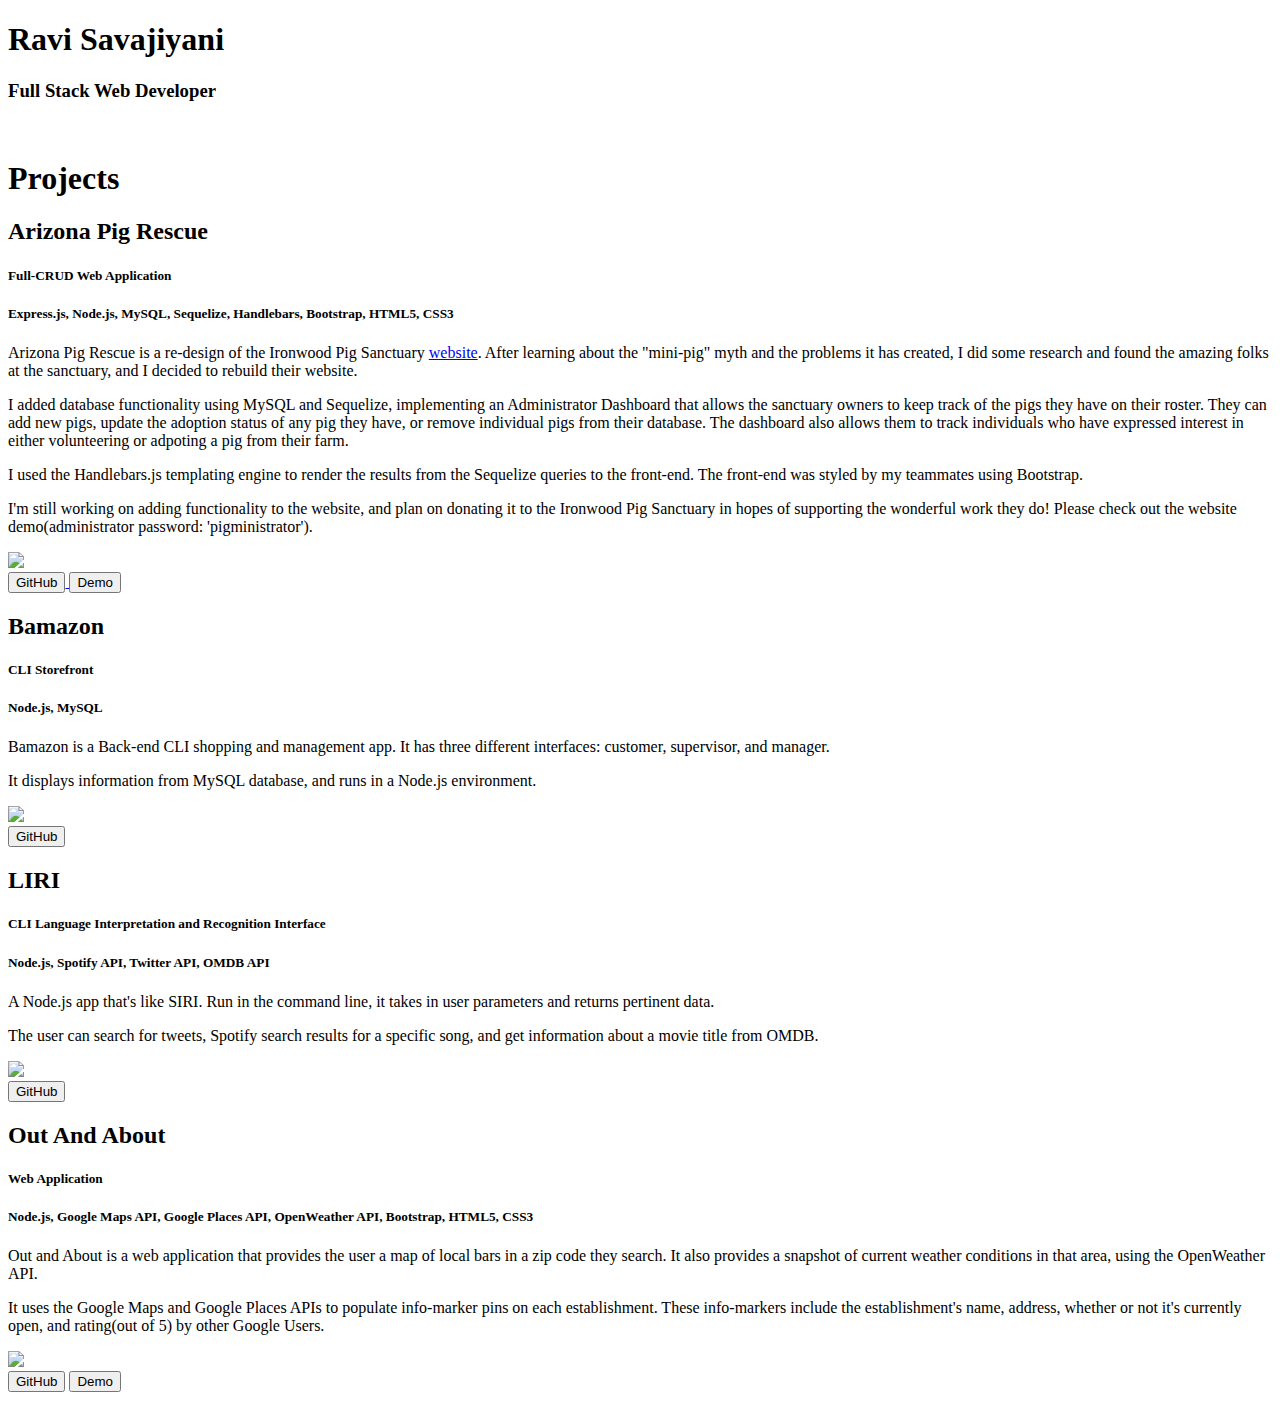
==== index.html @ 8666a005 "updated ironwood pig href" ====
<!DOCTYPE html>

 <html class="no-js"> 
    <head>
        <meta charset="utf-8">
        <meta http-equiv="X-UA-Compatible" content="IE=edge">
        <title>Ravi Savajiyani | Full Stack Developer</title>
        <meta name="description" content="">
        <meta name="viewport" content="width=device-width, initial-scale=1">

        <link rel="shortcut icon" href="img/favicon.ico">

        <link href = "css/font-awesome.min.css" rel = "stylesheet">
        <link href = "css/skeleton.css" rel = "stylesheet">
        <link rel="stylesheet" href="css/normalize.css">
        <link rel="stylesheet" href="css/main.css">
        <link href='http://fonts.googleapis.com/css?family=Montserrat' rel='stylesheet' type='text/css'>
        
    </head>
    <body>
        <div class = "wrapper">
                <div id = "intro" class = "container">
                    <div id = "introWrap">
                        <h1 id = "introName">Ravi Savajiyani</h1>
                        <h3 id = "introInfo">Full Stack Web Developer</h3>

                        <a target = "_blank" class = "introAnchor" href = "https://github.com/rsavajiyani"><i title = "GitHub" class = "fa fa-github main_icon"></i></a>
                        <a target="_blank" class="introAnchor" href="https://www.linkedin.com/in/rsavajiyani/"><i title="LinkedIn" class="fa fa-linkedin-square"></i></a>
                        <a target="_blank" class="introAnchor" href="https://docs.google.com/document/d/1ycrzJnVMiDwQldcQyCWfwtbGAX9ZLrThZllu56x6pKc/edit?usp=sharing"><i title="Resume" class="fa fa-file-o"></i></a>
                        
                        <br>
                        <i id = "introDownArrow" class = "fa fa-arrow-circle-down" title = "Projects"></i>
                    </div>
                </div><!--intro-->
           <div id = "projectWrapper">
                <h1 class = "projectTitle">Projects</h1>
                <div class="project container">
                    <div class="row">
                        <div class="projectInfo six columns">
                            <h2 class="projectHeader">Arizona Pig Rescue</h2>
                            <h5 class="projectTags">Full-CRUD Web Application</h5>
                            <h5 class="projectTech"> Express.js, Node.js, MySQL, Sequelize, Handlebars, Bootstrap, HTML5, CSS3</h5>
                            <p class="projectTextParagraph">
                                Arizona Pig Rescue is a re-design of the Ironwood Pig Sanctuary <a href= "http://www.ironwoodpigs.org" target=newtab>website</a>. After learning about the "mini-pig" myth and the problems it has created, I did some research and found the amazing folks at the sanctuary, and I decided to rebuild their website.
                            </p>
                            <p class="projectTextParagraph">
                                I added database functionality using MySQL and Sequelize, implementing an Administrator Dashboard that allows the sanctuary owners to keep track of the pigs they have on their roster. They can add new pigs, update the adoption status of any pig they have, or remove individual pigs from their database. The dashboard also allows them to track individuals who have expressed interest in either volunteering or adpoting a pig from their farm.
                            </p>
                            <p class="projectTextParagraph">
                                I used the Handlebars.js templating engine to render the results from the Sequelize queries to the front-end. The front-end was styled by my teammates using Bootstrap. 
                            </p>
                            <p class="projectTextParagraph">
                                I'm still working on adding functionality to the website, and plan on donating it to the Ironwood Pig Sanctuary in hopes of supporting the wonderful work they do! Please check out the website demo(administrator password: 'pigministrator').
                            </p>
                        </div>
                        <!--projectInfo-->
                        <div class="projectImage six columns">
                            <div class="projectImageWrap">
                                <img class="gallery" src="img/Pig.png" value="img/Pig.png">
                            </div>
                            <div class="galleryChoiceWrap">
                                <div class="galleryAnchorWrap">
                                    <a target="_blank" href="https://github.com/rsavajiyani/Pig-Sanctuary">
                                        <button class="galleryAnchorButton">GitHub</button>
                                    </a>
                                    <a target="_blank" href="https://secure-refuge-93657.herokuapp.com">
                                        <button class="galleryAnchorButton">Demo</button>
                                    </a>
                
                                </div>
                            </div>
                        </div>
                        <!--projectImage-->
                    </div>
                    <!--row-->
                </div>
                <!--project-->

                <div class = "project container">
                    <div class = "row">
                        <div class = "projectInfo six columns">
                            <h2 class = "projectHeader">Bamazon</h2>
                            <h5 class = "projectTags">CLI Storefront</h5>
                            <h5 class = "projectTech"> Node.js, MySQL</h5>
                            <p class = "projectTextParagraph">
                                Bamazon is a Back-end CLI shopping and management app. It has three different interfaces: customer, supervisor, and manager. 
                            </p>
                            <p class = "projectTextParagraph">
                                It displays information from MySQL database, and runs in a Node.js environment.
                            </p>
                        </div><!--projectInfo-->
                        <div class = "projectImage six columns">
                            <div class = "projectImageWrap">
                                <img class = "gallery" src = "img/Bamazon.png" value = "img/Bamazon.png">
                            </div>
                            <div class = "galleryChoiceWrap">
                                <div class = "galleryAnchorWrap">
                                    <a target = "_blank" href = "https://github.com/rsavajiyani/bamazon"><button class = "galleryAnchorButton">GitHub</button></a>
        
                                </div>
                            </div>
                        </div><!--projectImage-->
                    </div><!--row-->
                </div><!--project-->

                <div class = "project container">
                    <div class = "row">
                        <div class = "projectInfo six columns">
                            <h2 class = "projectHeader">LIRI</h2>
                            <h5 class = "projectTags">CLI Language Interpretation and Recognition Interface</h5>
                            <h5 class = "projectTech">Node.js, Spotify API, Twitter API, OMDB API</h5>
                            <p class = "projectTextParagraph">
                                A Node.js app that's like SIRI. Run in the command line, it takes in user parameters and returns pertinent data. 
                            </p>
                            <p class = "projectTextParagraph">
                                The user can search for tweets, Spotify search results for a specific song, and get information about a movie title from OMDB.
                            </p>
                        </div><!--projectInfo-->

                        <div class = "projectImage six columns">
                            <div class = "projectImageWrap">
                                <img class = "gallery" src = "img/LIRI.png" value = "img/LIRI.png">
                            </div>
                            <div class = "galleryChoiceWrap">
                                <div class = "galleryAnchorWrap">
                                    <a target = "_blank" href = "https://github.com/rsavajiyani/liri"><button class = "galleryAnchorButton">GitHub</button></a>
                                </div>
                            </div>
                        </div><!--projectImage-->
                    </div><!--row-->
                </div><!--project-->

                <div class = "project container">
                    <div class = "row">
                        <div class = "projectInfo six columns">
                            <h2 class = "projectHeader">Out And About</h2>
                            <h5 class = "projectTags">Web Application</h5>
                            <h5 class = "projectTech">Node.js, Google Maps API, Google Places API, OpenWeather API, Bootstrap, HTML5, CSS3</h5>
                            <p class = "projectTextParagraph">
                                 Out and About is a web application that provides the user a map of local bars in a zip code they search. It also provides a snapshot of current weather conditions in that area, using the OpenWeather API.
                            </p>
                            <p class="projectTextParagraph">
                                It uses the Google Maps and Google Places APIs to populate info-marker pins on each establishment. These info-markers include the establishment's name, address, whether or not it's currently open, and rating(out of 5) by other Google Users.
                            </p>
                        </div><!--projectInfo-->
                        <div class = "projectImage six columns">
                            <div class = "projectImageWrap">
                                <img class = "gallery" src = "img/OutandAbout.png" value = "img/OutandAbout.png">
                            </div>
                             <div class = "galleryChoiceWrap">
                                <div class = "galleryAnchorWrap">
                                    <a target = "_blank" href = "https://github.com/Zertuk/financeCharts"><button class = "galleryAnchorButton">GitHub</button></a>
                                    <a target="_blank" href="https://townsend2014.github.io/Enraged-Smokers1/"><button class="galleryAnchorButton">Demo</button></a>
                                </div>
                            </div>                            
                        </div><!--projectImage-->
                    </div><!--row-->
                </div><!--project-->

                <div id = "projectLightbox">
                    <img id = "projectLightboxImage" src = ""></img>
                </div>

            </div><!--projectWrapper-->
        </div><!--wrapper-->

        <footer>
            <a target = "_blank" class = "introAnchor" href = "https://github.com/rsavajiyani"><i title = "GitHub" class = "fa fa-github main_icon"></i></a>
            <a target = "_blank" class="introAnchor" href="https://www.linkedin.com/in/rsavajiyani/"><i title="LinkedIn" class="fa fa-linkedin-square"></i></a>
            <a class="introAnchor" href="mailto:rsavaj@gmail.com"><i title="Contact Me" class="fa fa-envelope main_icon"></i></a>
        </footer>
        <script src="http://ajax.googleapis.com/ajax/libs/jquery/1.10.2/jquery.min.js"></script>
        <script>window.jQuery || document.write('<script src="js/vendor/jquery-1.10.2.min.js"><\/script>')</script>
        <script src="js/main.js"></script>
    </body>
</html>
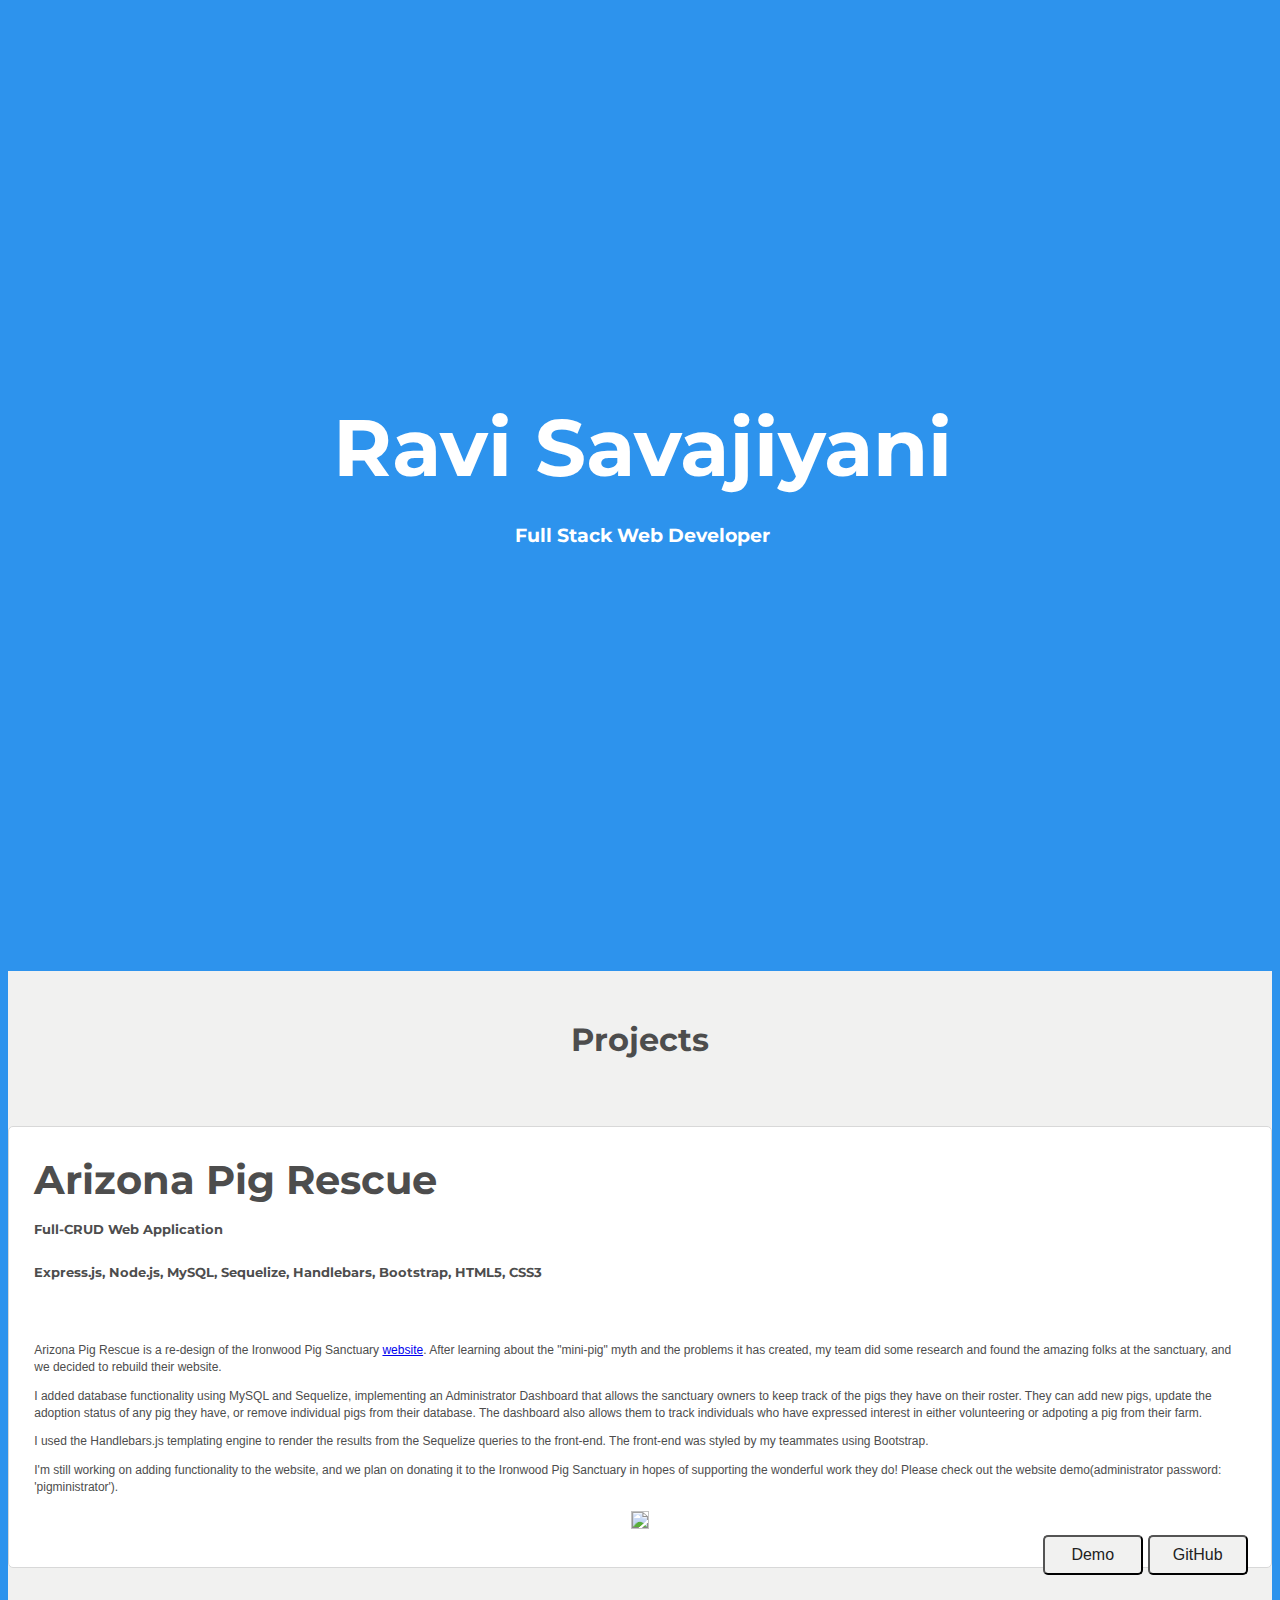
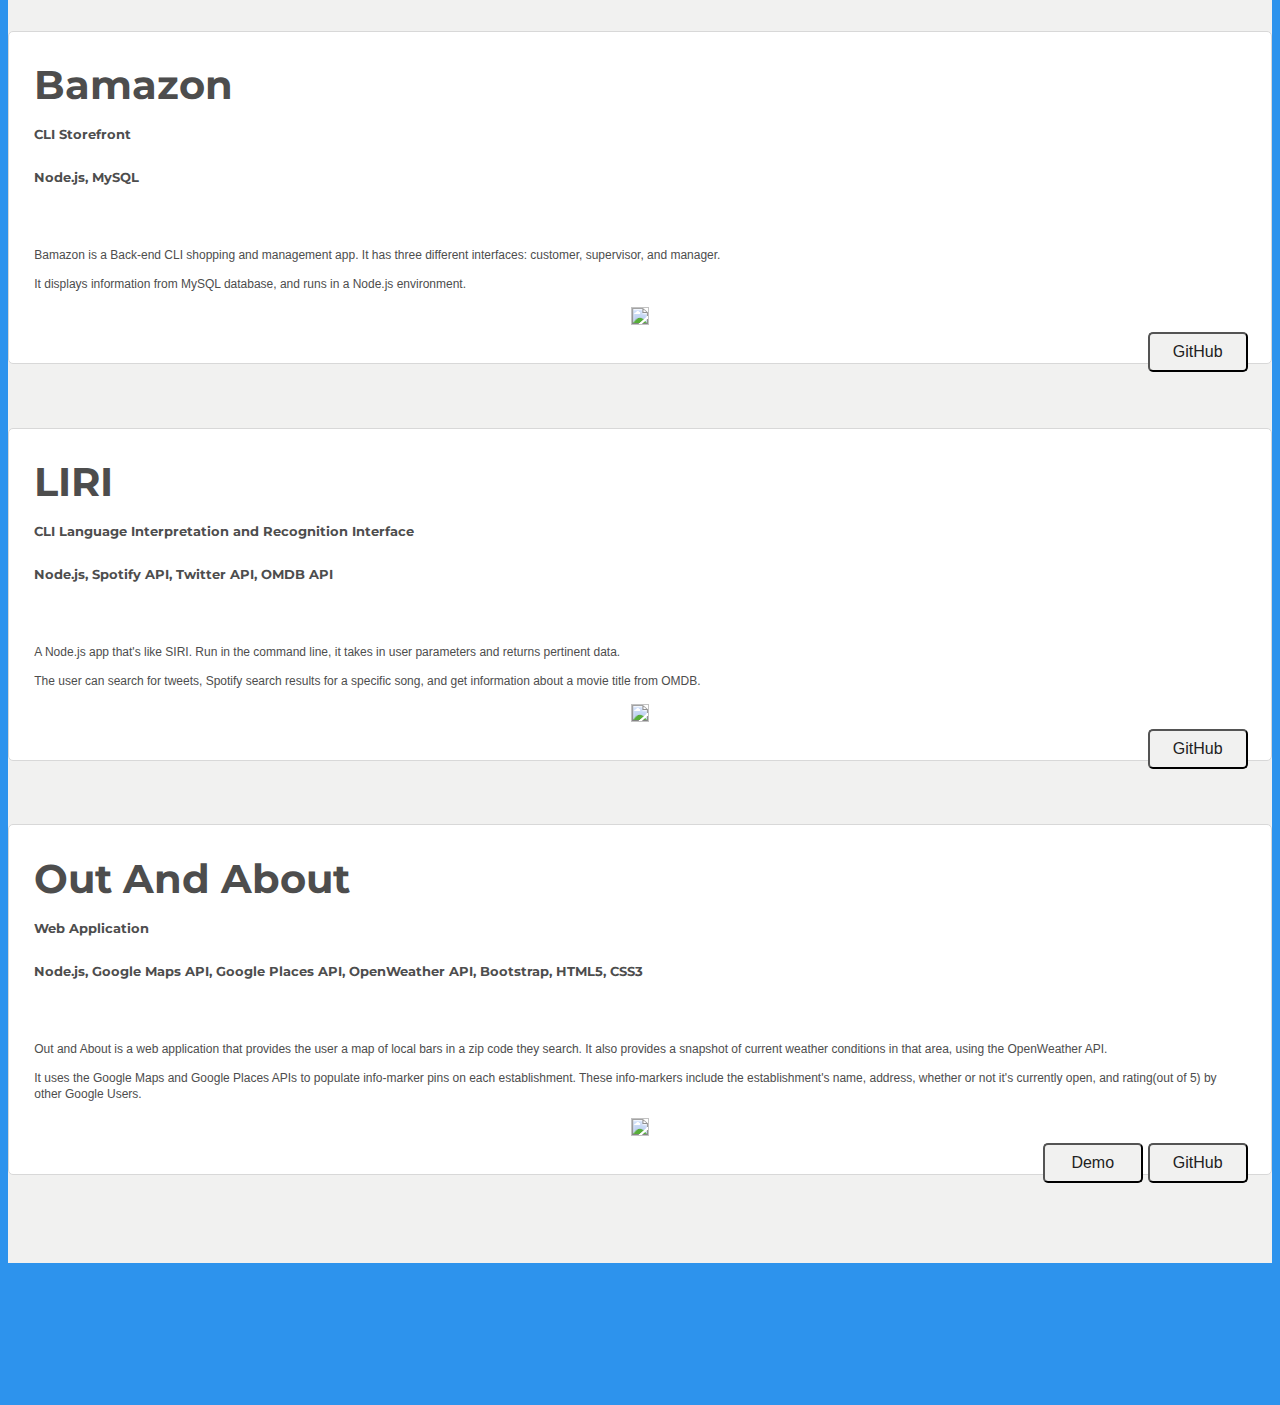
==== commit 386fa071: "fixed github repo link" ====
--- a/index.html
+++ b/index.html
@@ -29,7 +29,7 @@
                         <a target="_blank" class="introAnchor" href="https://docs.google.com/document/d/1ycrzJnVMiDwQldcQyCWfwtbGAX9ZLrThZllu56x6pKc/edit?usp=sharing"><i title="Resume" class="fa fa-file-o"></i></a>
                         
                         <br>
-                        <i id = "introDownArrow" class = "fa fa-arrow-circle-down" title = "Projects"></i>
+                        <!-- <i id = "introDownArrow" class = "fa fa-arrow-circle-down" title = "Projects"></i> -->
                     </div>
                 </div><!--intro-->
            <div id = "projectWrapper">
@@ -41,7 +41,7 @@
                             <h5 class="projectTags">Full-CRUD Web Application</h5>
                             <h5 class="projectTech"> Express.js, Node.js, MySQL, Sequelize, Handlebars, Bootstrap, HTML5, CSS3</h5>
                             <p class="projectTextParagraph">
-                                Arizona Pig Rescue is a re-design of the Ironwood Pig Sanctuary <a href= "http://www.ironwoodpigs.org" target=newtab>website</a>. After learning about the "mini-pig" myth and the problems it has created, I did some research and found the amazing folks at the sanctuary, and I decided to rebuild their website.
+                                Arizona Pig Rescue is a re-design of the Ironwood Pig Sanctuary <a href= "http://www.ironwoodpigs.org" target=newtab>website</a>. After learning about the "mini-pig" myth and the problems it has created, my team did some research and found the amazing folks at the sanctuary, and we decided to rebuild their website.
                             </p>
                             <p class="projectTextParagraph">
                                 I added database functionality using MySQL and Sequelize, implementing an Administrator Dashboard that allows the sanctuary owners to keep track of the pigs they have on their roster. They can add new pigs, update the adoption status of any pig they have, or remove individual pigs from their database. The dashboard also allows them to track individuals who have expressed interest in either volunteering or adpoting a pig from their farm.
@@ -50,7 +50,7 @@
                                 I used the Handlebars.js templating engine to render the results from the Sequelize queries to the front-end. The front-end was styled by my teammates using Bootstrap. 
                             </p>
                             <p class="projectTextParagraph">
-                                I'm still working on adding functionality to the website, and plan on donating it to the Ironwood Pig Sanctuary in hopes of supporting the wonderful work they do! Please check out the website demo(administrator password: 'pigministrator').
+                                I'm still working on adding functionality to the website, and we plan on donating it to the Ironwood Pig Sanctuary in hopes of supporting the wonderful work they do! Please check out the website demo(administrator password: 'pigministrator').
                             </p>
                         </div>
                         <!--projectInfo-->
@@ -122,8 +122,7 @@
                                 <img class = "gallery" src = "img/LIRI.png" value = "img/LIRI.png">
                             </div>
                             <div class = "galleryChoiceWrap">
-                                <div class = "galleryAnchorWrap">
-                                    <a target = "_blank" href = "https://github.com/rsavajiyani/liri"><button class = "galleryAnchorButton">GitHub</button></a>
+                                <div class = "galleryAnchorWrap"><a target="_blank" href="https://github.com/rsavajiyani/liri-node-app"><button class="galleryAnchorButton">GitHub</button></a>
                                 </div>
                             </div>
                         </div><!--projectImage-->
--- a/css/main.css
+++ b/css/main.css
@@ -0,0 +1,478 @@
+/*! HTML5 Boilerplate v4.3.0 | MIT License | http://h5bp.com/ */
+
+
+button,
+input,
+select,
+textarea {
+    color: #222;
+}
+
+html {
+    font-size: 100%;
+    line-height: 1.4;
+}
+
+
+/*
+ * Remove text-shadow in selection highlight: h5bp.com/i
+ * These selection rule sets have to be separate.
+ * Customize the background color to match your design.
+ */
+
+::-moz-selection {
+    background: #0C9DB8;
+    text-shadow: none;
+    color: white;
+}
+
+::selection {
+    background: #0C9DB8;
+    text-shadow: none;
+    color: white;
+}
+
+/*
+ * A better looking default horizontal rule
+ */
+
+hr {
+    display: block;
+    height: 1px;
+    border: 0;
+    border-top: 1px solid #ccc;
+    margin: 1em 0;
+    padding: 0;
+}
+
+/*
+ * Remove the gap between images, videos, audio and canvas and the bottom of
+ * their containers: h5bp.com/i/440
+ */
+
+audio,
+canvas,
+img,
+video {
+    vertical-align: middle;
+}
+
+/*
+ * Remove default fieldset styles.
+ */
+
+fieldset {
+    border: 0;
+    margin: 0;
+    padding: 0;
+}
+
+/*
+ * Allow only vertical resizing of textareas.
+ */
+
+textarea {
+    resize: vertical;
+}
+
+/* ==========================================================================
+   Browse Happy prompt
+   ========================================================================== */
+
+.browsehappy {
+    margin: 0.2em 0;
+    background: #ccc;
+    color: #000;
+    padding: 0.2em 0;
+}
+
+/* ==========================================================================
+   Author's custom styles
+   ========================================================================== */
+
+body, html {
+    height: 100%;
+    background-color: rgb(45, 147, 237);
+    color: #FFFFFF;
+    font-family: 'Montserrat', sans-serif;
+}
+
+img {
+    border: 1px solid #c2c2c2;
+}
+
+button {
+    background-color: #F1F1F0;
+    height: 40px;
+    margin-top: 5px;
+    font-size: 1rem;
+    font-weight: 1;
+    padding: 0px;
+    border-radius: 5px;
+}
+
+.gallery {
+    cursor: pointer;
+}
+
+.galleryAnchorButton {
+    width: 100px;
+    margin-left: 7px;
+    margin-right: -2px;
+    float: right;
+}
+
+.galleryAnchorButton:hover {
+    background-color: #0C9DB8;
+    color: white;
+}
+
+
+a:hover {
+    color: #0C9DB8;
+}
+
+.projectImageWrap {
+    text-align: center;
+    height: 100%;
+}
+
+.projectImageWrap:hover .projectImageButtons {
+    display: block;
+
+}
+
+.projectImageWrap .projectImageButtons {
+    position:absolute;
+    display:none;
+    top: 0%;
+}
+
+.projectImageButtons {
+    text-align: center;
+    width: 100%;
+    height: 100%;
+}
+
+.projectImageButtons:hover {
+    background-color: rgba(237,135,45, 0.8);
+    border-right: 1px solid rgba(237,135,45, 0.8);
+    transition: background-color 0.2s linear;
+}
+
+.wrapper {
+    max-width: 100%;
+    min-height: 100%;
+    margin-bottom: -142px;
+}
+
+.wrapper:after {
+    content: "";
+    display: block;
+}
+
+footer, .wrapper:after {
+    height: 142px;
+    font-size: 0.75rem;
+    text-align: center;
+}
+
+footer a {
+    color: white;
+}
+
+#intro {
+    text-align: center;
+    height: 100vh;
+}
+
+#intro:before {
+    content: ' ';
+    display: inline-block;
+    vertical-align: middle;
+    height: 100%;
+}
+
+#introWrap {
+    max-width: 90%;
+    max-height: 90%;
+    display: inline-block;
+    vertical-align: middle;
+}
+
+#introName {
+    margin-top: 18%;
+    font-size: 5rem;
+    margin-bottom: 2%;
+}
+.introAnchor {
+    font-size: 3rem;
+    margin-right: 1%;
+    margin-left: 1%;
+    color: white;
+    float: bottom;
+}
+
+#introDownArrow {
+    display: inline-block;
+    color: white;
+    margin-top: 5%;
+    font-size: 4rem;
+    cursor: pointer;
+}
+
+#introDownArrow:hover {
+    color: #0C9DB8;
+}
+
+#projectWrapper {
+    margin-top: 5%;
+    padding-top: 2%;
+    padding-bottom: 2%;
+    height: 100%;
+    background-color: #f1f1f0;
+    color: #4d4d4d;
+
+}
+
+.projectTitle {
+    text-align: center;
+    margin-bottom: 5%;
+}
+
+.project {
+    height: 100%;
+    margin-bottom: 5%;
+    background-color: white;
+    padding: 2% 2% 0% 2%;
+    border: 1px solid #d8d8d8;
+    border-radius: 5px;
+}
+
+.row {
+    margin: 0%;
+    margin-bottom: 3%;
+}
+
+.projectHeader {
+    font-size: 2.5rem;
+    margin-top: 0%;
+    margin-bottom: 1%;
+}
+
+.projectTags {
+    margin: 0%;
+    margin-bottom: 2%;
+}
+
+.projectTech {
+    margin: 0%;
+    margin-bottom: 5%;
+}
+
+.projectImage {
+    width: 100%;
+    height: 100%;
+}
+
+.projectTextHeader {
+    text-align: center;
+    font-size: 2rem;
+}
+
+.projectTextParagraph {
+    font-size: 0.75rem;
+    font-family: 'Oxygen', sans-serif;
+}
+
+
+/*image gallery*/
+
+.gallery {
+    max-height: 100%;
+    max-width: 100%;
+}
+
+
+.galleryChoice {
+    width: 40px;
+    height: 40px;
+    margin-left: 0px;
+    display: inline;
+    text-decoration: none;
+    cursor: pointer;
+}
+
+.default {
+    background-color: #ED872D;
+    color: white;
+}
+
+#projectLightbox {
+    display: none;
+    top: 0;
+    left: 0;
+    background-color: rgba(39,40,34,0.8);
+    height: 100%;
+    width: 100%;
+    position: fixed;
+    text-align: center;
+    font: 0/0 a;
+}
+
+/* vertical center the lightbox image with pseudo element */
+#projectLightbox:before {
+    content: ' ';
+    display: inline-block;
+    vertical-align: middle;
+    height: 100%;
+}
+
+#projectLightboxImage {
+    max-width: 90%;
+    max-height: 90%;
+    display: inline-block;
+    vertical-align: middle;
+}
+
+.galleryAnchorWrap {
+    display: inline;
+}
+
+@media only screen and (max-width: 1000px) {
+    .projectImage {
+        display: inline-block;
+        margin-top: 2%;
+    }
+}
+
+@media only screen and (max-width: 750px) {
+    #introName {
+        font-size: 4rem;
+        margin-top: -5%;
+        margin-bottom: -5%;
+    }
+    #introInfo {
+        font-size: 1.75rem;
+        margin-bottom: -1.5%;
+    }
+    .introAnchor {
+        font-size: 2.5rem;
+    }
+    #introDownArrow {
+        font-size: 2.5rem;
+    }
+}
+
+
+@media only screen and (max-width: 550px) {
+    #introName {
+        font-size: 4rem;
+        margin-top: 0%;
+    }
+    #introInfo {
+        font-size: 1.5rem;
+    }
+    .introAnchor {
+        font-size: 3rem;
+    }
+    #introDownArrow {
+        font-size: 3rem;
+    }
+    .projectHeader {
+        font-size: 2rem;
+    }
+    .galleryAnchorWrap {
+        display: inline-block;
+    }
+    .galleryChoiceWrap {
+        text-align: center;
+    }
+    .projectTech {
+        font-size: 0.95rem;
+    }
+    .projectTextParagraph {
+        margin-top: 10%;
+    }
+    .galleryAnchorWrap {
+        display: inline-block;
+        float: none;
+    }
+    .galleryAnchorButton {
+        margin-right: 2.5px;
+        margin-left: 2.5px;
+    }
+    .galleryChoiceWrap {
+        text-align: center;
+    }
+}
+
+@media print ,
+       (-o-min-device-pixel-ratio: 5/4),
+       (-webkit-min-device-pixel-ratio: 1.25),
+       (min-resolution: 120dpi) {
+    /* Style adjustments for high resolution devices */
+}
+
+@media print {
+    * {
+        background: transparent !important;
+        color: #000 !important; /* Black prints faster: h5bp.com/s */
+        box-shadow: none !important;
+        text-shadow: none !important;
+    }
+
+    a,
+    a:visited {
+        text-decoration: underline;
+    }
+
+    a[href]:after {
+        content: " (" attr(href) ")";
+    }
+
+    abbr[title]:after {
+        content: " (" attr(title) ")";
+    }
+
+    .ir a:after,
+    a[href^="javascript:"]:after,
+    a[href^="#"]:after {
+        content: "";
+    }
+
+    pre,
+    blockquote {
+        border: 1px solid #999;
+        page-break-inside: avoid;
+    }
+
+    thead {
+        display: table-header-group; 
+    }
+
+    tr,
+    img {
+        page-break-inside: avoid;
+    }
+
+    img {
+        max-width: 100% !important;
+    }
+
+    @page {
+        margin: 0.5cm;
+    }
+
+    p,
+    h2,
+    h3 {
+        orphans: 3;
+        widows: 3;
+    }
+
+    h2,
+    h3 {
+        page-break-after: avoid;
+    }
+}
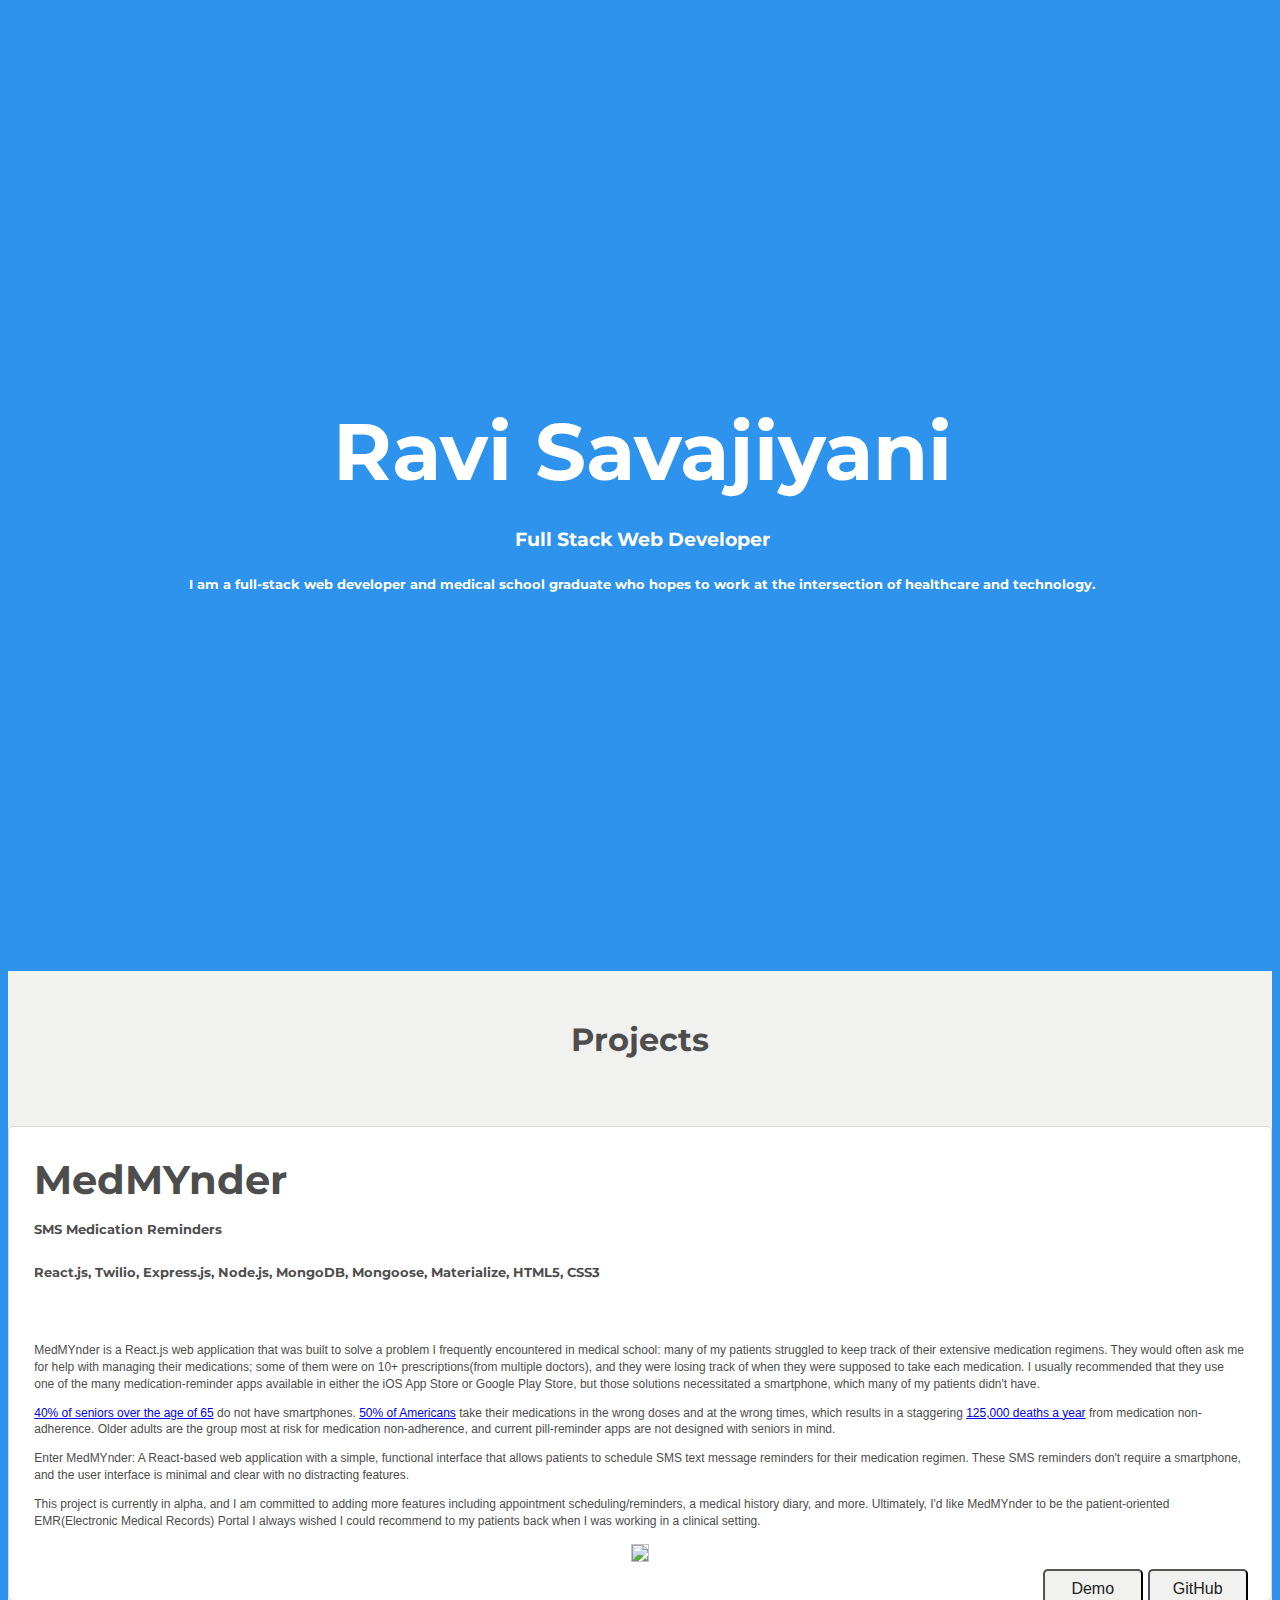
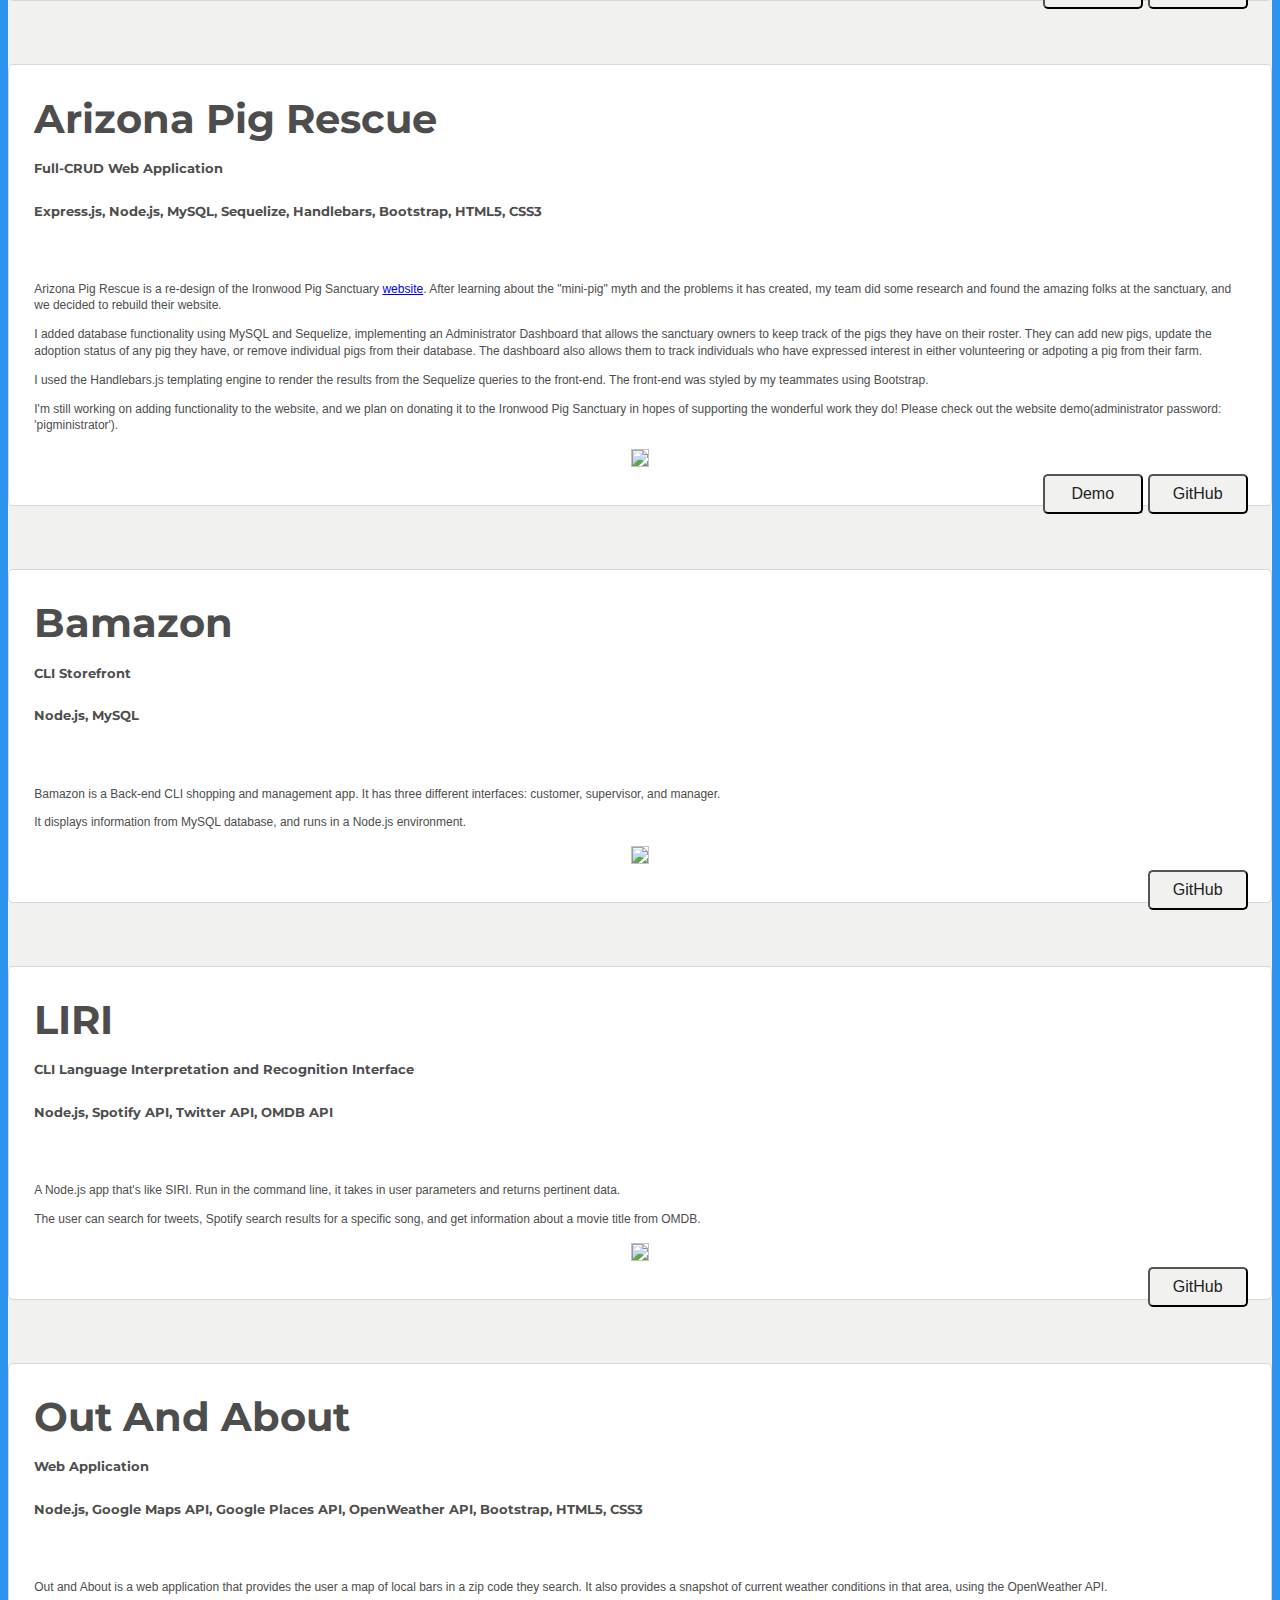
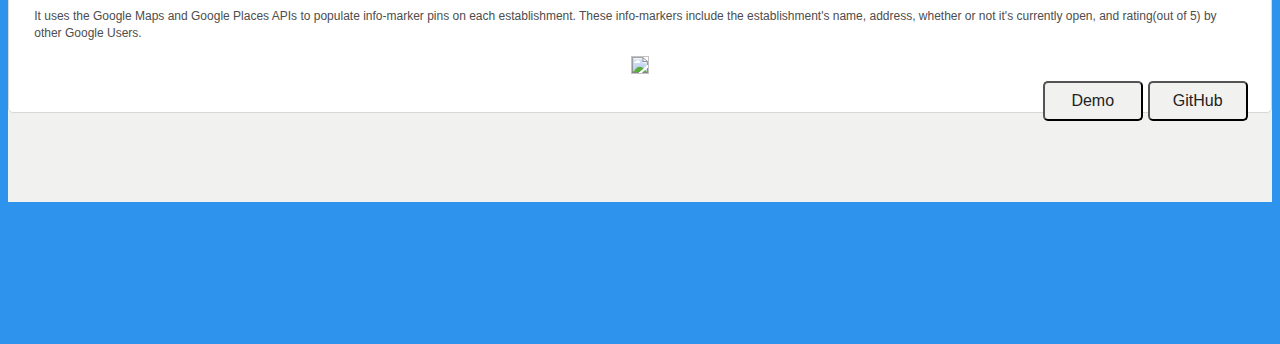
==== commit e166c045: "fixed icons" ====
--- a/index.html
+++ b/index.html
@@ -1,175 +1,286 @@
 <!DOCTYPE html>
 
- <html class="no-js"> 
-    <head>
-        <meta charset="utf-8">
-        <meta http-equiv="X-UA-Compatible" content="IE=edge">
-        <title>Ravi Savajiyani | Full Stack Developer</title>
-        <meta name="description" content="">
-        <meta name="viewport" content="width=device-width, initial-scale=1">
-
-        <link rel="shortcut icon" href="img/favicon.ico">
-
-        <link href = "css/font-awesome.min.css" rel = "stylesheet">
-        <link href = "css/skeleton.css" rel = "stylesheet">
-        <link rel="stylesheet" href="css/normalize.css">
-        <link rel="stylesheet" href="css/main.css">
-        <link href='http://fonts.googleapis.com/css?family=Montserrat' rel='stylesheet' type='text/css'>
-        
-    </head>
-    <body>
-        <div class = "wrapper">
-                <div id = "intro" class = "container">
-                    <div id = "introWrap">
-                        <h1 id = "introName">Ravi Savajiyani</h1>
-                        <h3 id = "introInfo">Full Stack Web Developer</h3>
-
-                        <a target = "_blank" class = "introAnchor" href = "https://github.com/rsavajiyani"><i title = "GitHub" class = "fa fa-github main_icon"></i></a>
-                        <a target="_blank" class="introAnchor" href="https://www.linkedin.com/in/rsavajiyani/"><i title="LinkedIn" class="fa fa-linkedin-square"></i></a>
-                        <a target="_blank" class="introAnchor" href="https://docs.google.com/document/d/1ycrzJnVMiDwQldcQyCWfwtbGAX9ZLrThZllu56x6pKc/edit?usp=sharing"><i title="Resume" class="fa fa-file-o"></i></a>
-                        
-                        <br>
-                        <!-- <i id = "introDownArrow" class = "fa fa-arrow-circle-down" title = "Projects"></i> -->
-                    </div>
-                </div><!--intro-->
-           <div id = "projectWrapper">
-                <h1 class = "projectTitle">Projects</h1>
-                <div class="project container">
-                    <div class="row">
-                        <div class="projectInfo six columns">
-                            <h2 class="projectHeader">Arizona Pig Rescue</h2>
-                            <h5 class="projectTags">Full-CRUD Web Application</h5>
-                            <h5 class="projectTech"> Express.js, Node.js, MySQL, Sequelize, Handlebars, Bootstrap, HTML5, CSS3</h5>
-                            <p class="projectTextParagraph">
-                                Arizona Pig Rescue is a re-design of the Ironwood Pig Sanctuary <a href= "http://www.ironwoodpigs.org" target=newtab>website</a>. After learning about the "mini-pig" myth and the problems it has created, my team did some research and found the amazing folks at the sanctuary, and we decided to rebuild their website.
-                            </p>
-                            <p class="projectTextParagraph">
-                                I added database functionality using MySQL and Sequelize, implementing an Administrator Dashboard that allows the sanctuary owners to keep track of the pigs they have on their roster. They can add new pigs, update the adoption status of any pig they have, or remove individual pigs from their database. The dashboard also allows them to track individuals who have expressed interest in either volunteering or adpoting a pig from their farm.
-                            </p>
-                            <p class="projectTextParagraph">
-                                I used the Handlebars.js templating engine to render the results from the Sequelize queries to the front-end. The front-end was styled by my teammates using Bootstrap. 
-                            </p>
-                            <p class="projectTextParagraph">
-                                I'm still working on adding functionality to the website, and we plan on donating it to the Ironwood Pig Sanctuary in hopes of supporting the wonderful work they do! Please check out the website demo(administrator password: 'pigministrator').
-                            </p>
-                        </div>
-                        <!--projectInfo-->
-                        <div class="projectImage six columns">
-                            <div class="projectImageWrap">
-                                <img class="gallery" src="img/Pig.png" value="img/Pig.png">
-                            </div>
-                            <div class="galleryChoiceWrap">
-                                <div class="galleryAnchorWrap">
-                                    <a target="_blank" href="https://github.com/rsavajiyani/Pig-Sanctuary">
-                                        <button class="galleryAnchorButton">GitHub</button>
-                                    </a>
-                                    <a target="_blank" href="https://secure-refuge-93657.herokuapp.com">
-                                        <button class="galleryAnchorButton">Demo</button>
-                                    </a>
-                
-                                </div>
-                            </div>
-                        </div>
-                        <!--projectImage-->
-                    </div>
-                    <!--row-->
-                </div>
-                <!--project-->
-
-                <div class = "project container">
-                    <div class = "row">
-                        <div class = "projectInfo six columns">
-                            <h2 class = "projectHeader">Bamazon</h2>
-                            <h5 class = "projectTags">CLI Storefront</h5>
-                            <h5 class = "projectTech"> Node.js, MySQL</h5>
-                            <p class = "projectTextParagraph">
-                                Bamazon is a Back-end CLI shopping and management app. It has three different interfaces: customer, supervisor, and manager. 
-                            </p>
-                            <p class = "projectTextParagraph">
-                                It displays information from MySQL database, and runs in a Node.js environment.
-                            </p>
-                        </div><!--projectInfo-->
-                        <div class = "projectImage six columns">
-                            <div class = "projectImageWrap">
-                                <img class = "gallery" src = "img/Bamazon.png" value = "img/Bamazon.png">
-                            </div>
-                            <div class = "galleryChoiceWrap">
-                                <div class = "galleryAnchorWrap">
-                                    <a target = "_blank" href = "https://github.com/rsavajiyani/bamazon"><button class = "galleryAnchorButton">GitHub</button></a>
-        
-                                </div>
-                            </div>
-                        </div><!--projectImage-->
-                    </div><!--row-->
-                </div><!--project-->
-
-                <div class = "project container">
-                    <div class = "row">
-                        <div class = "projectInfo six columns">
-                            <h2 class = "projectHeader">LIRI</h2>
-                            <h5 class = "projectTags">CLI Language Interpretation and Recognition Interface</h5>
-                            <h5 class = "projectTech">Node.js, Spotify API, Twitter API, OMDB API</h5>
-                            <p class = "projectTextParagraph">
-                                A Node.js app that's like SIRI. Run in the command line, it takes in user parameters and returns pertinent data. 
-                            </p>
-                            <p class = "projectTextParagraph">
-                                The user can search for tweets, Spotify search results for a specific song, and get information about a movie title from OMDB.
-                            </p>
-                        </div><!--projectInfo-->
-
-                        <div class = "projectImage six columns">
-                            <div class = "projectImageWrap">
-                                <img class = "gallery" src = "img/LIRI.png" value = "img/LIRI.png">
-                            </div>
-                            <div class = "galleryChoiceWrap">
-                                <div class = "galleryAnchorWrap"><a target="_blank" href="https://github.com/rsavajiyani/liri-node-app"><button class="galleryAnchorButton">GitHub</button></a>
-                                </div>
-                            </div>
-                        </div><!--projectImage-->
-                    </div><!--row-->
-                </div><!--project-->
-
-                <div class = "project container">
-                    <div class = "row">
-                        <div class = "projectInfo six columns">
-                            <h2 class = "projectHeader">Out And About</h2>
-                            <h5 class = "projectTags">Web Application</h5>
-                            <h5 class = "projectTech">Node.js, Google Maps API, Google Places API, OpenWeather API, Bootstrap, HTML5, CSS3</h5>
-                            <p class = "projectTextParagraph">
-                                 Out and About is a web application that provides the user a map of local bars in a zip code they search. It also provides a snapshot of current weather conditions in that area, using the OpenWeather API.
-                            </p>
-                            <p class="projectTextParagraph">
-                                It uses the Google Maps and Google Places APIs to populate info-marker pins on each establishment. These info-markers include the establishment's name, address, whether or not it's currently open, and rating(out of 5) by other Google Users.
-                            </p>
-                        </div><!--projectInfo-->
-                        <div class = "projectImage six columns">
-                            <div class = "projectImageWrap">
-                                <img class = "gallery" src = "img/OutandAbout.png" value = "img/OutandAbout.png">
-                            </div>
-                             <div class = "galleryChoiceWrap">
-                                <div class = "galleryAnchorWrap">
-                                    <a target = "_blank" href = "https://github.com/Zertuk/financeCharts"><button class = "galleryAnchorButton">GitHub</button></a>
-                                    <a target="_blank" href="https://townsend2014.github.io/Enraged-Smokers1/"><button class="galleryAnchorButton">Demo</button></a>
-                                </div>
-                            </div>                            
-                        </div><!--projectImage-->
-                    </div><!--row-->
-                </div><!--project-->
-
-                <div id = "projectLightbox">
-                    <img id = "projectLightboxImage" src = ""></img>
-                </div>
-
-            </div><!--projectWrapper-->
-        </div><!--wrapper-->
-
-        <footer>
-            <a target = "_blank" class = "introAnchor" href = "https://github.com/rsavajiyani"><i title = "GitHub" class = "fa fa-github main_icon"></i></a>
-            <a target = "_blank" class="introAnchor" href="https://www.linkedin.com/in/rsavajiyani/"><i title="LinkedIn" class="fa fa-linkedin-square"></i></a>
-            <a class="introAnchor" href="mailto:rsavaj@gmail.com"><i title="Contact Me" class="fa fa-envelope main_icon"></i></a>
-        </footer>
-        <script src="http://ajax.googleapis.com/ajax/libs/jquery/1.10.2/jquery.min.js"></script>
-        <script>window.jQuery || document.write('<script src="js/vendor/jquery-1.10.2.min.js"><\/script>')</script>
-        <script src="js/main.js"></script>
-    </body>
-</html>
+<html class="no-js">
+
+<head>
+    <meta charset="utf-8">
+    <meta http-equiv="X-UA-Compatible" content="IE=edge">
+    <title>Ravi Savajiyani | Full Stack Developer</title>
+    <meta name="description" content="">
+    <meta name="viewport" content="width=device-width, initial-scale=1">
+
+    <link rel="shortcut icon" href="img/favicon.ico">
+
+    <link href="css/font-awesome.min.css" rel="stylesheet">
+    <link href="css/skeleton.css" rel="stylesheet">
+    <link rel="stylesheet" href="css/normalize.css">
+    <link rel="stylesheet" href="css/main.css">
+    <link href='http://fonts.googleapis.com/css?family=Montserrat' rel='stylesheet' type='text/css'>
+
+</head>
+
+<body>
+    <div class="wrapper">
+        <div id="intro" class="container">
+            <div id="introWrap">
+                <h1 id="introName">Ravi Savajiyani</h1>
+                <h3 id="introInfo">Full Stack Web Developer</h3>
+                <h5 id="introInfo">I am a full-stack web developer and medical school graduate who hopes to work at the intersection of healthcare
+                    and technology.</h4>
+
+                    <a target="_blank" class="introAnchor" href="https://github.com/rsavajiyani"><i title="GitHub" class="fa fa-github main_icon"></i></a>
+                    <a target="_blank" class="introAnchor" href="https://www.linkedin.com/in/rsavajiyani/"><i title="LinkedIn" class="fa fa-linkedin-square"></i></a>
+                    <a target="_blank" class="introAnchor" href="https://docs.google.com/document/d/1ycrzJnVMiDwQldcQyCWfwtbGAX9ZLrThZllu56x6pKc/edit?usp=sharing"><i title="Resume" class="fa fa-file-o"></i></a>
+
+                    <br>
+                    <!-- <i id = "introDownArrow" class = "fa fa-arrow-circle-down" title = "Projects"></i> -->
+            </div>
+        </div>
+        <!--intro-->
+
+
+
+        <div id="projectWrapper">
+
+            <h1 class="projectTitle">Projects</h1>
+<div class="project container">
+    <div class="row">
+        <div class="projectInfo six columns">
+            <h2 class="projectHeader">MedMYnder</h2>
+            <h5 class="projectTags">SMS Medication Reminders</h5>
+            <h5 class="projectTech"> React.js, Twilio, Express.js, Node.js, MongoDB, Mongoose, Materialize, HTML5, CSS3</h5>
+            <p class="projectTextParagraph">
+                MedMYnder is a React.js web application that was built to solve a problem I frequently encountered in medical school: many
+                of my patients struggled to keep track of their extensive medication regimens. They would often ask me for
+                help with managing their medications; some of them were on 10+ prescriptions(from multiple doctors), and
+                they were losing track of when they were supposed to take each medication. I usually recommended that they
+                use one of the many medication-reminder apps available in either the iOS App Store or Google Play Store,
+                but those solutions necessitated a smartphone, which many of my patients didn't have.
+            </p>
+            <p class="projectTextParagraph">
+                <a href="http://www.pewinternet.org/fact-sheet/mobile/">40% of seniors over the age of 65</a> do not have smartphones.
+                <a href="https://www.fda.gov/Drugs/ResourcesForYou/SpecialFeatures/ucm485545.htm">50% of Americans</a> take their medications in the wrong doses and at the wrong times, which results in a
+                staggering
+                <a href="https://www.ncbi.nlm.nih.gov/pmc/articles/PMC3234383/">125,000 deaths a year</a> from medication non-adherence. Older adults are the group most at risk for medication
+                non-adherence, and current pill-reminder apps are not designed with seniors in mind.
+            </p>
+            <p class="projectTextParagraph">
+                Enter MedMYnder: A React-based web application with a simple, functional interface that allows patients to schedule SMS text
+                message reminders for their medication regimen. These SMS reminders don't require a smartphone, and the user
+                interface is minimal and clear with no distracting features.
+            </p>
+            <p class="projectTextParagraph">
+                This project is currently in alpha, and I am committed to adding more features including appointment scheduling/reminders,
+                a medical history diary, and more. Ultimately, I'd like MedMYnder to be the patient-oriented EMR(Electronic
+                Medical Records) Portal I always wished I could recommend to my patients back when I was working in a clinical
+                setting.
+            </p>
+        </div>
+        <!--projectInfo-->
+        <div class="projectImage six columns">
+            <div class="projectImageWrap">
+                <img class="gallery" src="img/MedMYnder.png" value="img/MedMYnder.png">
+            </div>
+            <div class="galleryChoiceWrap">
+                <div class="galleryAnchorWrap">
+                    <a target="_blank" href="https://github.com/rsavajiyani/medMynder">
+                        <button class="galleryAnchorButton">GitHub</button>
+                    </a>
+                    <a target="_blank" href="https://medmynder.herokuapp.com">
+                        <button class="galleryAnchorButton">Demo</button>
+                    </a>
+
+                </div>
+            </div>
+        </div>
+        <!--projectImage-->
+    </div>
+    <!--row-->
+</div>
+<!--project-->
+            <div class="project container">
+                <div class="row">
+                    <div class="projectInfo six columns">
+                        <h2 class="projectHeader">Arizona Pig Rescue</h2>
+                        <h5 class="projectTags">Full-CRUD Web Application</h5>
+                        <h5 class="projectTech"> Express.js, Node.js, MySQL, Sequelize, Handlebars, Bootstrap, HTML5, CSS3</h5>
+                        <p class="projectTextParagraph">
+                            Arizona Pig Rescue is a re-design of the Ironwood Pig Sanctuary
+                            <a href="http://www.ironwoodpigs.org"
+                                target=newtab>website</a>. After learning about the "mini-pig" myth and the problems it has created, my team
+                            did some research and found the amazing folks at the sanctuary, and we decided to rebuild their
+                            website.
+                        </p>
+                        <p class="projectTextParagraph">
+                            I added database functionality using MySQL and Sequelize, implementing an Administrator Dashboard that allows the sanctuary
+                            owners to keep track of the pigs they have on their roster. They can add new pigs, update the
+                            adoption status of any pig they have, or remove individual pigs from their database. The dashboard
+                            also allows them to track individuals who have expressed interest in either volunteering or adpoting
+                            a pig from their farm.
+                        </p>
+                        <p class="projectTextParagraph">
+                            I used the Handlebars.js templating engine to render the results from the Sequelize queries to the front-end. The front-end
+                            was styled by my teammates using Bootstrap.
+                        </p>
+                        <p class="projectTextParagraph">
+                            I'm still working on adding functionality to the website, and we plan on donating it to the Ironwood Pig Sanctuary in hopes
+                            of supporting the wonderful work they do! Please check out the website demo(administrator password:
+                            'pigministrator').
+                        </p>
+                    </div>
+                    <!--projectInfo-->
+                    <div class="projectImage six columns">
+                        <div class="projectImageWrap">
+                            <img class="gallery" src="img/Pig.png" value="img/Pig.png">
+                        </div>
+                        <div class="galleryChoiceWrap">
+                            <div class="galleryAnchorWrap">
+                                <a target="_blank" href="https://github.com/rsavajiyani/Pig-Sanctuary">
+                                    <button class="galleryAnchorButton">GitHub</button>
+                                </a>
+                                <a target="_blank" href="https://secure-refuge-93657.herokuapp.com">
+                                    <button class="galleryAnchorButton">Demo</button>
+                                </a>
+
+                            </div>
+                        </div>
+                    </div>
+                    <!--projectImage-->
+                </div>
+                <!--row-->
+            </div>
+            <!--project-->
+
+            <div class="project container">
+                <div class="row">
+                    <div class="projectInfo six columns">
+                        <h2 class="projectHeader">Bamazon</h2>
+                        <h5 class="projectTags">CLI Storefront</h5>
+                        <h5 class="projectTech"> Node.js, MySQL</h5>
+                        <p class="projectTextParagraph">
+                            Bamazon is a Back-end CLI shopping and management app. It has three different interfaces: customer, supervisor, and manager.
+                        </p>
+                        <p class="projectTextParagraph">
+                            It displays information from MySQL database, and runs in a Node.js environment.
+                        </p>
+                    </div>
+                    <!--projectInfo-->
+                    <div class="projectImage six columns">
+                        <div class="projectImageWrap">
+                            <img class="gallery" src="img/Bamazon.png" value="img/Bamazon.png">
+                        </div>
+                        <div class="galleryChoiceWrap">
+                            <div class="galleryAnchorWrap">
+                                <a target="_blank" href="https://github.com/rsavajiyani/bamazon">
+                                    <button class="galleryAnchorButton">GitHub</button>
+                                </a>
+
+                            </div>
+                        </div>
+                    </div>
+                    <!--projectImage-->
+                </div>
+                <!--row-->
+            </div>
+            <!--project-->
+
+            <div class="project container">
+                <div class="row">
+                    <div class="projectInfo six columns">
+                        <h2 class="projectHeader">LIRI</h2>
+                        <h5 class="projectTags">CLI Language Interpretation and Recognition Interface</h5>
+                        <h5 class="projectTech">Node.js, Spotify API, Twitter API, OMDB API</h5>
+                        <p class="projectTextParagraph">
+                            A Node.js app that's like SIRI. Run in the command line, it takes in user parameters and returns pertinent data.
+                        </p>
+                        <p class="projectTextParagraph">
+                            The user can search for tweets, Spotify search results for a specific song, and get information about a movie title from
+                            OMDB.
+                        </p>
+                    </div>
+                    <!--projectInfo-->
+
+                    <div class="projectImage six columns">
+                        <div class="projectImageWrap">
+                            <img class="gallery" src="img/LIRI.png" value="img/LIRI.png">
+                        </div>
+                        <div class="galleryChoiceWrap">
+                            <div class="galleryAnchorWrap">
+                                <a target="_blank" href="https://github.com/rsavajiyani/liri-node-app">
+                                    <button class="galleryAnchorButton">GitHub</button>
+                                </a>
+                            </div>
+                        </div>
+                    </div>
+                    <!--projectImage-->
+                </div>
+                <!--row-->
+            </div>
+            <!--project-->
+
+            <div class="project container">
+                <div class="row">
+                    <div class="projectInfo six columns">
+                        <h2 class="projectHeader">Out And About</h2>
+                        <h5 class="projectTags">Web Application</h5>
+                        <h5 class="projectTech">Node.js, Google Maps API, Google Places API, OpenWeather API, Bootstrap, HTML5, CSS3</h5>
+                        <p class="projectTextParagraph">
+                            Out and About is a web application that provides the user a map of local bars in a zip code they search. It also provides
+                            a snapshot of current weather conditions in that area, using the OpenWeather API.
+                        </p>
+                        <p class="projectTextParagraph">
+                            It uses the Google Maps and Google Places APIs to populate info-marker pins on each establishment. These info-markers include
+                            the establishment's name, address, whether or not it's currently open, and rating(out of 5) by
+                            other Google Users.
+                        </p>
+                    </div>
+                    <!--projectInfo-->
+                    <div class="projectImage six columns">
+                        <div class="projectImageWrap">
+                            <img class="gallery" src="img/OutandAbout.png" value="img/OutandAbout.png">
+                        </div>
+                        <div class="galleryChoiceWrap">
+                            <div class="galleryAnchorWrap">
+                                <a target="_blank" href="https://github.com/Zertuk/financeCharts">
+                                    <button class="galleryAnchorButton">GitHub</button>
+                                </a>
+                                <a target="_blank" href="https://townsend2014.github.io/Enraged-Smokers1/">
+                                    <button class="galleryAnchorButton">Demo</button>
+                                </a>
+                            </div>
+                        </div>
+                    </div>
+                    <!--projectImage-->
+                </div>
+                <!--row-->
+            </div>
+            <!--project-->
+
+            <div id="projectLightbox">
+                <img id="projectLightboxImage" src=""></img>
+            </div>
+
+        </div>
+        <!--projectWrapper-->
+    </div>
+    <!--wrapper-->
+
+    <footer>
+        <a target="_blank" class="introAnchor" href="https://github.com/rsavajiyani">
+            <i title="GitHub" class="fa fa-github main_icon"></i>
+        </a>
+        <a target="_blank" class="introAnchor" href="https://www.linkedin.com/in/rsavajiyani/">
+            <i title="LinkedIn" class="fa fa-linkedin-square"></i>
+        </a>
+        <a class="introAnchor" href="mailto:rsavaj@gmail.com">
+            <i title="Contact Me" class="fa fa-envelope main_icon"></i>
+        </a>
+    </footer>
+    <script src="http://ajax.googleapis.com/ajax/libs/jquery/1.10.2/jquery.min.js"></script>
+    <script>
+        window.jQuery || document.write('<script src="js/vendor/jquery-1.10.2.min.js"><\/script>')
+    </script>
+    <script src="js/main.js"></script>
+</body>
+
+</html>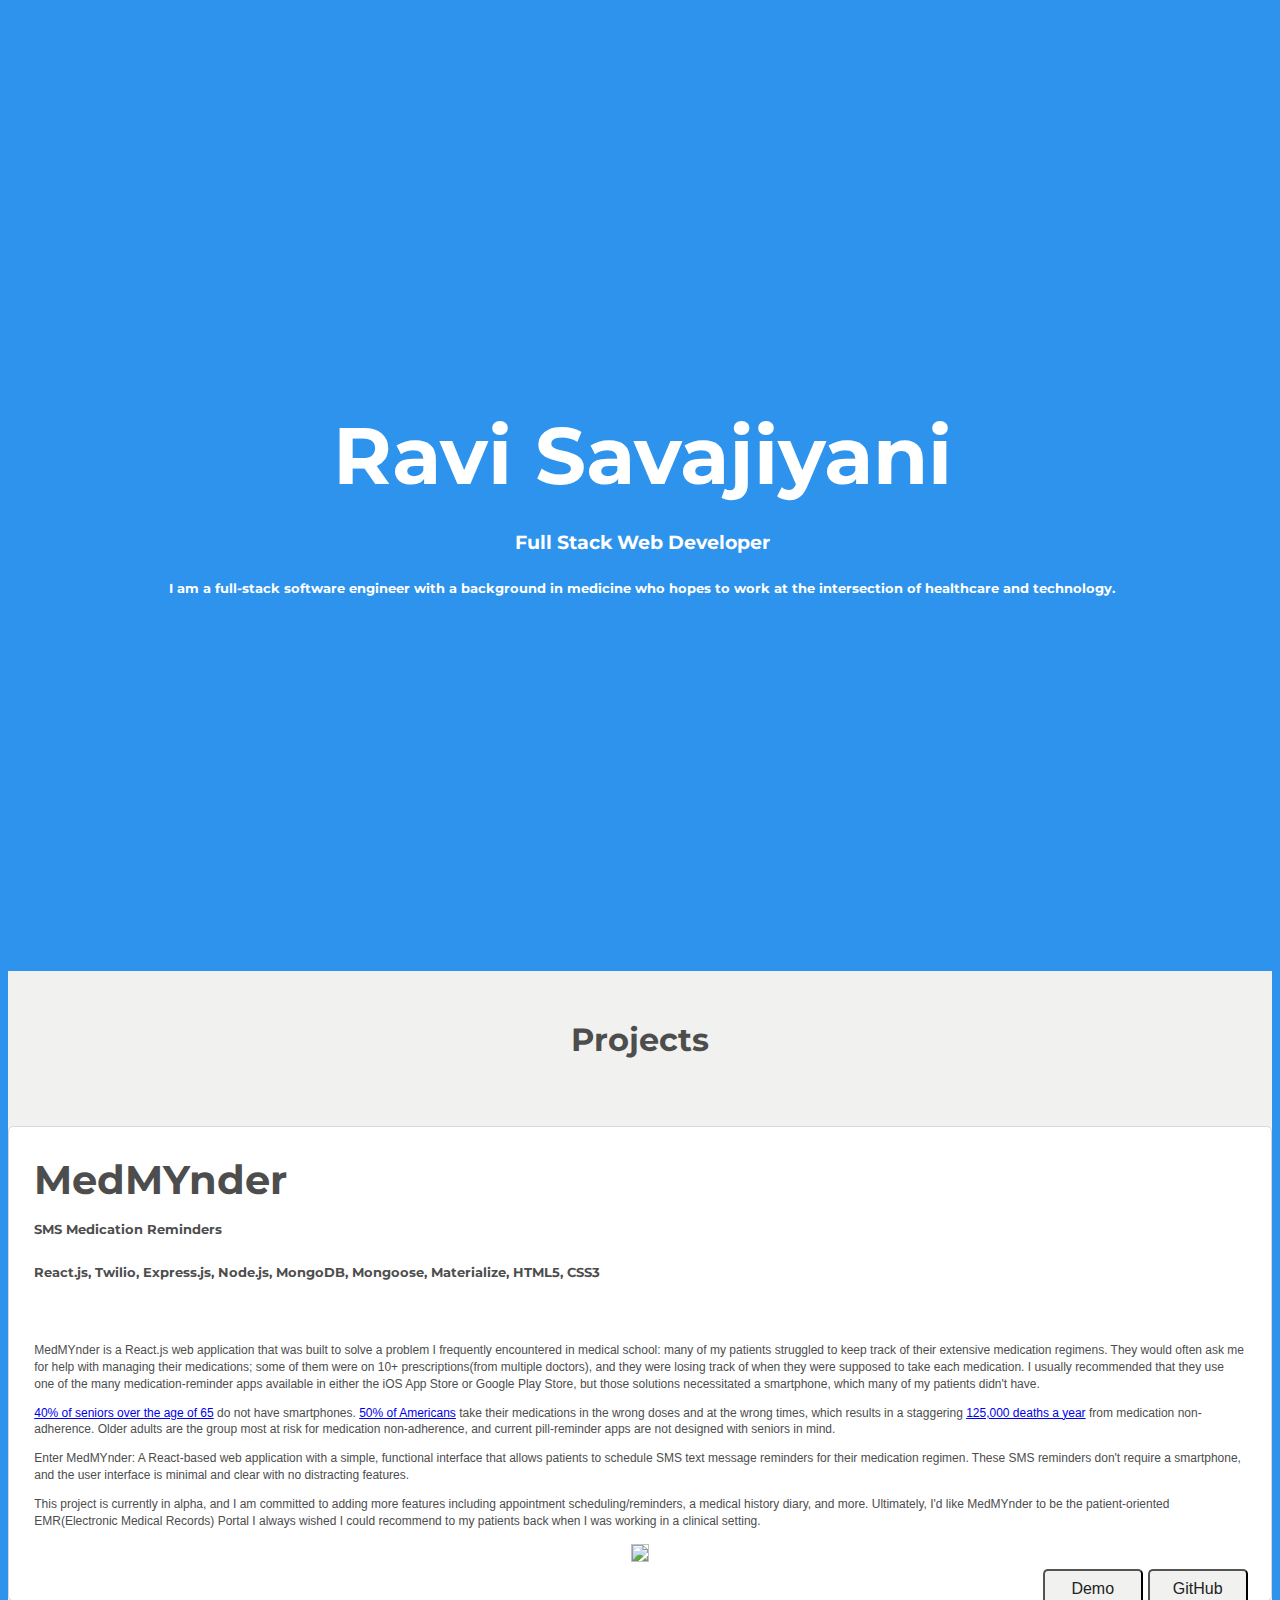
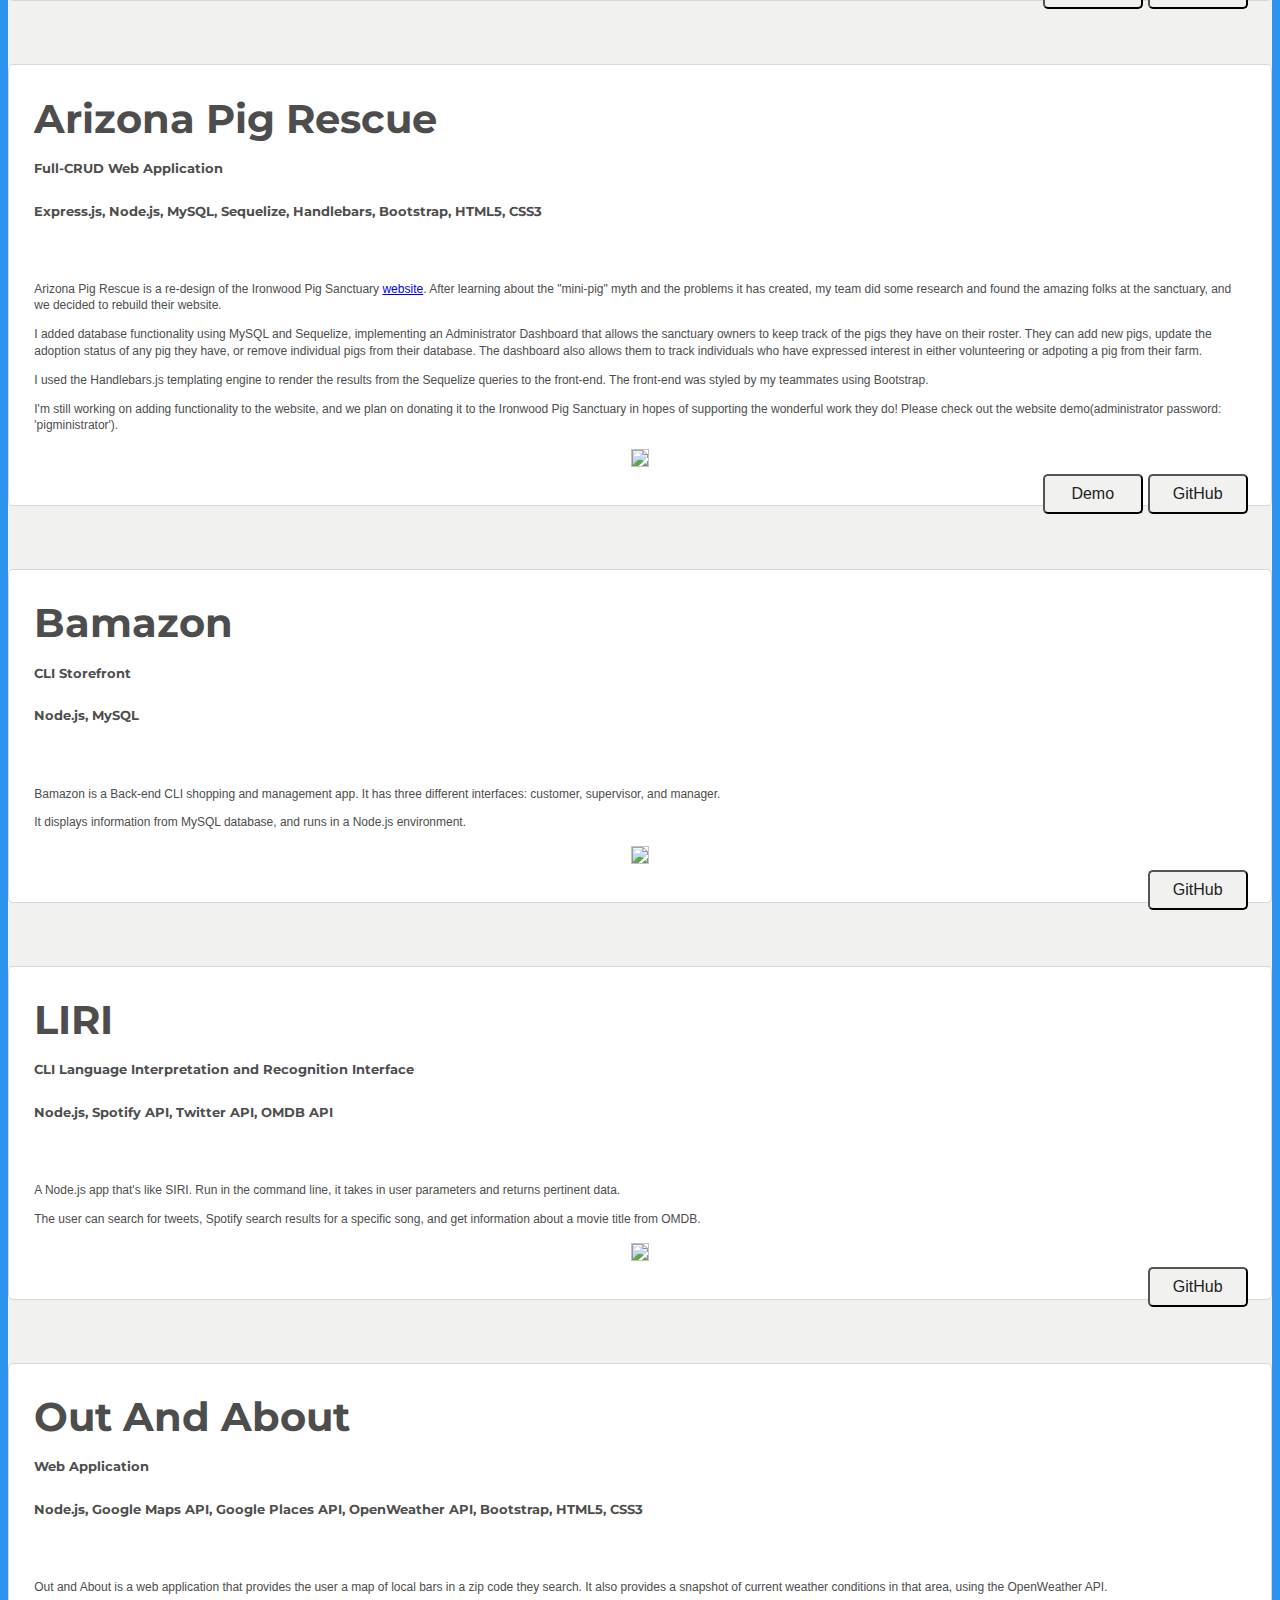
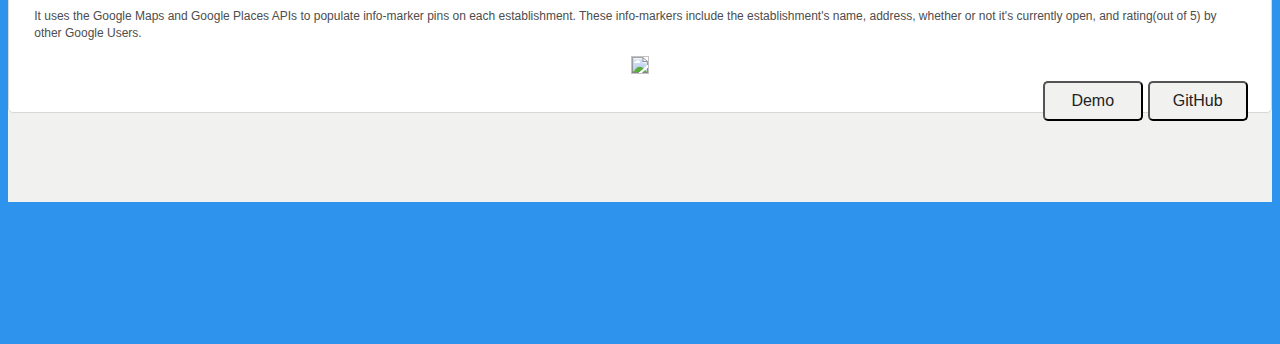
==== commit be97be31: "update index" ====
--- a/index.html
+++ b/index.html
@@ -25,12 +25,11 @@
             <div id="introWrap">
                 <h1 id="introName">Ravi Savajiyani</h1>
                 <h3 id="introInfo">Full Stack Web Developer</h3>
-                <h5 id="introInfo">I am a full-stack web developer and medical school graduate who hopes to work at the intersection of healthcare
-                    and technology.</h4>
+                <h5 id="introInfo">I am a full-stack software engineer with a background in medicine who hopes to work at the intersection of healthcare and technology.</h4>
 
                     <a target="_blank" class="introAnchor" href="https://github.com/rsavajiyani"><i title="GitHub" class="fa fa-github main_icon"></i></a>
                     <a target="_blank" class="introAnchor" href="https://www.linkedin.com/in/rsavajiyani/"><i title="LinkedIn" class="fa fa-linkedin-square"></i></a>
-                    <a target="_blank" class="introAnchor" href="https://docs.google.com/document/d/1ycrzJnVMiDwQldcQyCWfwtbGAX9ZLrThZllu56x6pKc/edit?usp=sharing"><i title="Resume" class="fa fa-file-o"></i></a>
+<a target="_blank" class="introAnchor" href="https://drive.google.com/file/d/1hAaNaW8IEeRKcQQ7AfeXrlG7aMkj9MUy/view?usp=sharing"><i title="Resume" class="fa fa-file-o"></i></a>
 
                     <br>
                     <!-- <i id = "introDownArrow" class = "fa fa-arrow-circle-down" title = "Projects"></i> -->
@@ -266,15 +265,9 @@
     <!--wrapper-->
 
     <footer>
-        <a target="_blank" class="introAnchor" href="https://github.com/rsavajiyani">
-            <i title="GitHub" class="fa fa-github main_icon"></i>
-        </a>
-        <a target="_blank" class="introAnchor" href="https://www.linkedin.com/in/rsavajiyani/">
-            <i title="LinkedIn" class="fa fa-linkedin-square"></i>
-        </a>
-        <a class="introAnchor" href="mailto:rsavaj@gmail.com">
-            <i title="Contact Me" class="fa fa-envelope main_icon"></i>
-        </a>
+        <a target="_blank" class="introAnchor" href="https://github.com/rsavajiyani"><i title="GitHub" class="fa fa-github main_icon"></i></a>
+        <a target="_blank" class="introAnchor" href="https://www.linkedin.com/in/rsavajiyani/"><i title="LinkedIn" class="fa fa-linkedin-square"></i></a>
+        <a class="introAnchor" href="mailto:rsavaj@gmail.com"><i title="Contact Me" class="fa fa-envelope main_icon"></i></a>
     </footer>
     <script src="http://ajax.googleapis.com/ajax/libs/jquery/1.10.2/jquery.min.js"></script>
     <script>
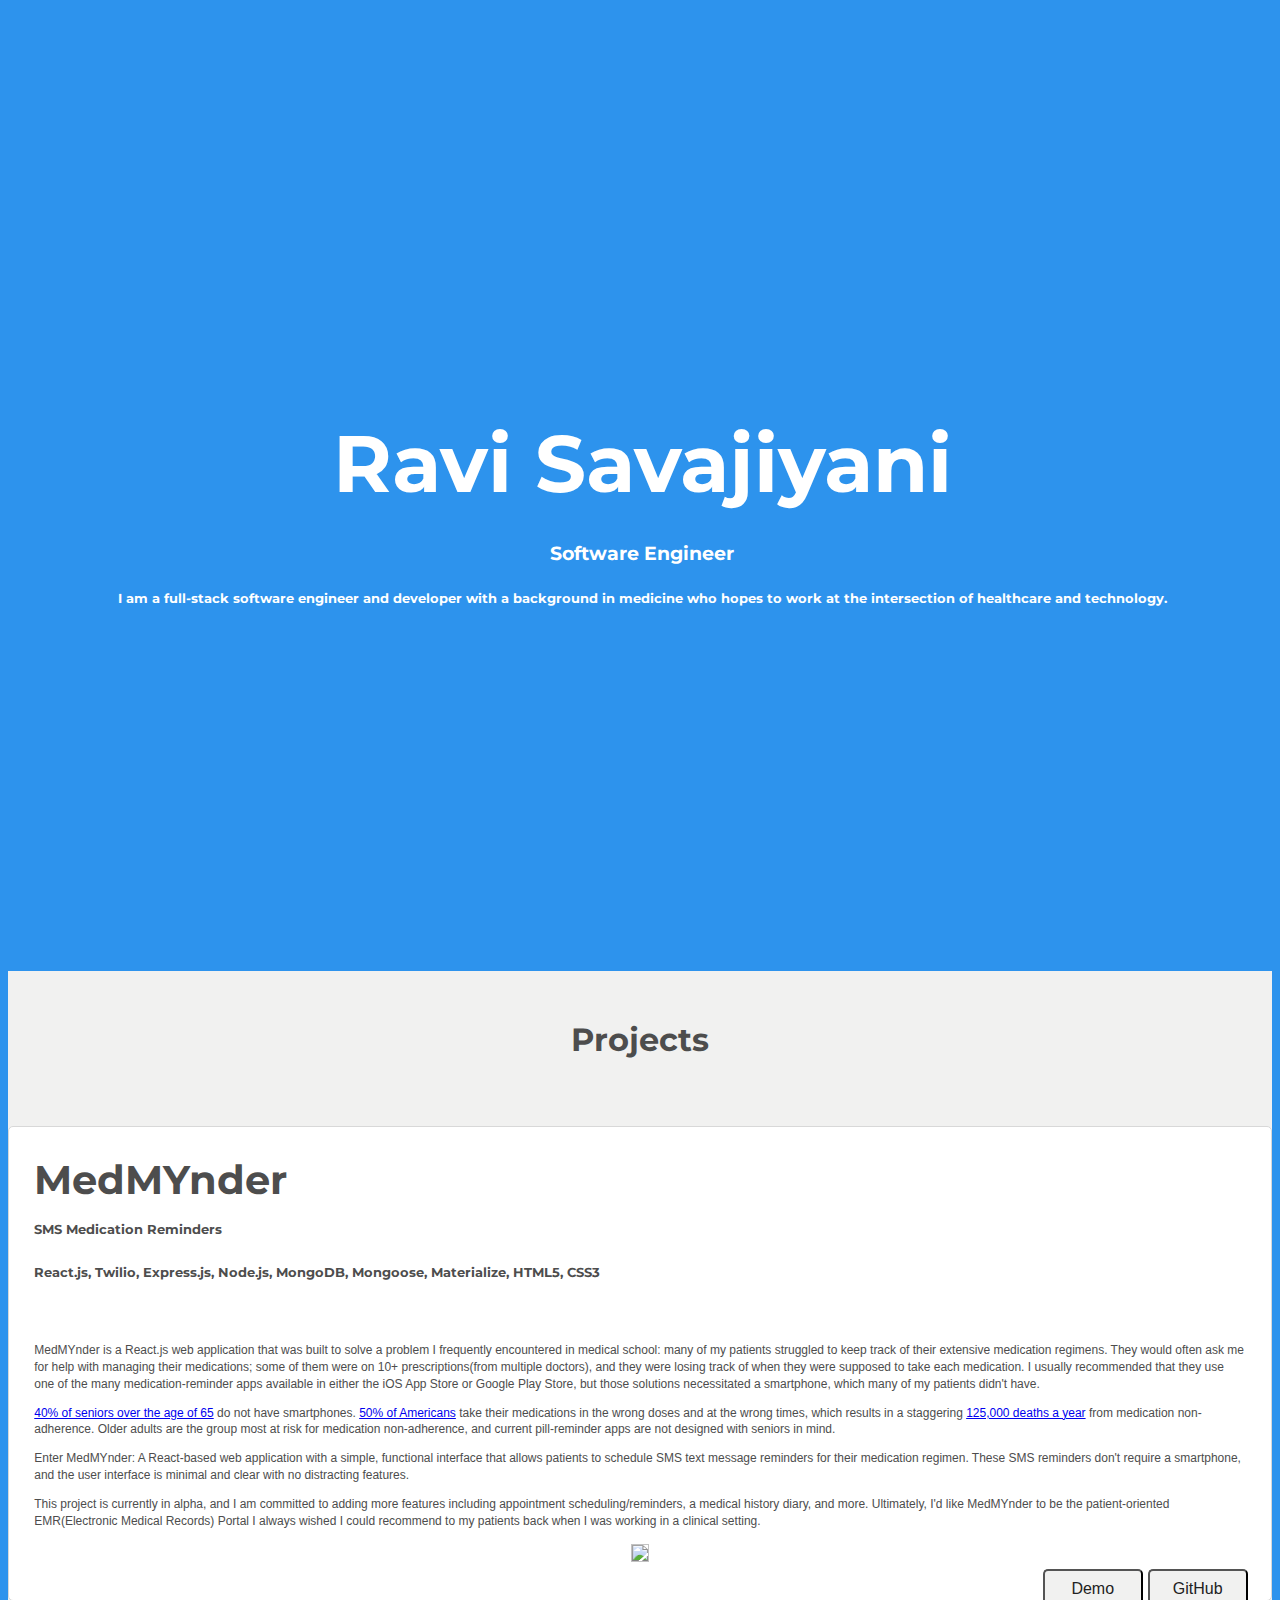
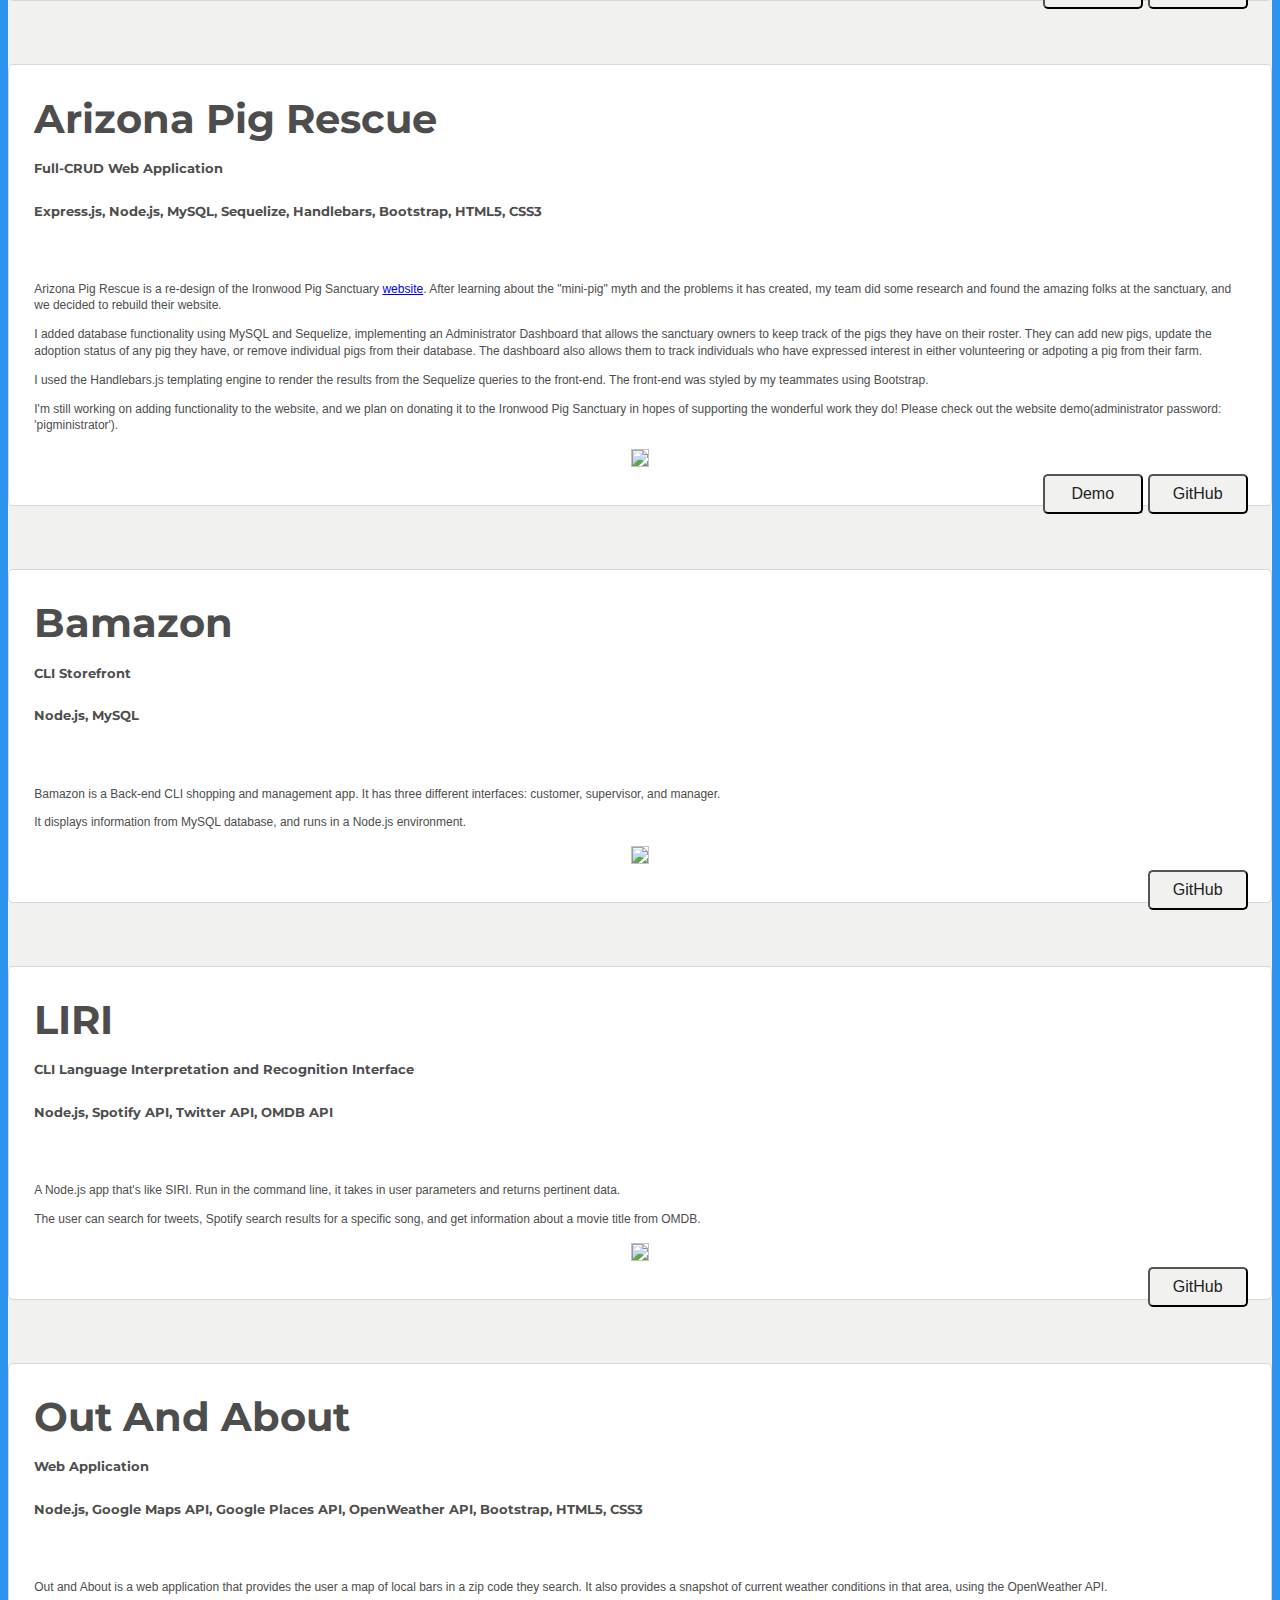
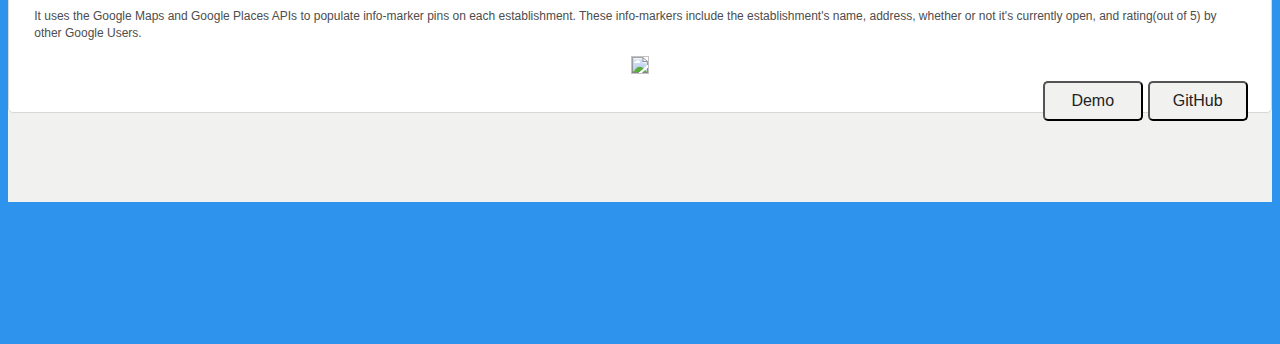
==== commit 28f5963a: "update index again" ====
--- a/index.html
+++ b/index.html
@@ -24,8 +24,8 @@
         <div id="intro" class="container">
             <div id="introWrap">
                 <h1 id="introName">Ravi Savajiyani</h1>
-                <h3 id="introInfo">Full Stack Web Developer</h3>
-                <h5 id="introInfo">I am a full-stack software engineer with a background in medicine who hopes to work at the intersection of healthcare and technology.</h4>
+                <h3 id="introInfo">Software Engineer</h3>
+                <h5 id="introInfo">I am a full-stack software engineer and developer with a background in medicine who hopes to work at the intersection of healthcare and technology.</h4>
 
                     <a target="_blank" class="introAnchor" href="https://github.com/rsavajiyani"><i title="GitHub" class="fa fa-github main_icon"></i></a>
                     <a target="_blank" class="introAnchor" href="https://www.linkedin.com/in/rsavajiyani/"><i title="LinkedIn" class="fa fa-linkedin-square"></i></a>
